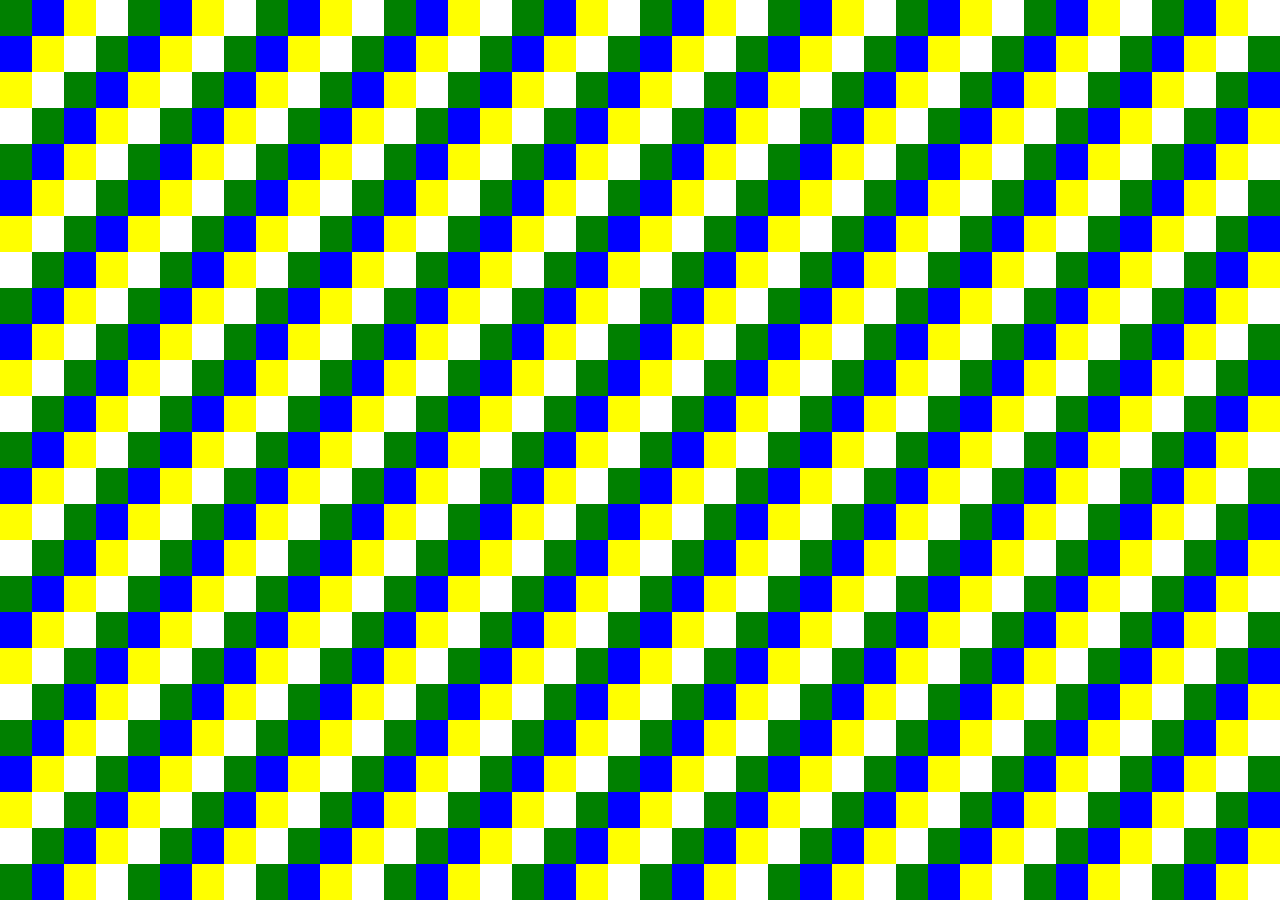
==== desafio.html @ 4baeac85 "Add files via upload" ====
<html>
    <head>
        <title>Aula Desafio</title>
    </head>
    <link rel="stylesheet" href="estilo.css">
    
    <body>
        <div class="linha">
            <div class="verde"></div>
            <div class="azul"></div>
            <div class="amarelo"></div>
            <div class="branco"></div>

            <div class="verde"></div>
            <div class="azul"></div>
            <div class="amarelo"></div>
            <div class="branco"></div>

            <div class="verde"></div>
            <div class="azul"></div>
            <div class="amarelo"></div>
            <div class="branco"></div>

            <div class="verde"></div>
            <div class="azul"></div>
            <div class="amarelo"></div>
            <div class="branco"></div>

            <div class="verde"></div>
            <div class="azul"></div>
            <div class="amarelo"></div>
            <div class="branco"></div>

            <div class="verde"></div>
            <div class="azul"></div>
            <div class="amarelo"></div>
            <div class="branco"></div>

            <div class="verde"></div>
            <div class="azul"></div>
            <div class="amarelo"></div>
            <div class="branco"></div>

            <div class="verde"></div>
            <div class="azul"></div>
            <div class="amarelo"></div>
            <div class="branco"></div>

            <div class="verde"></div>
            <div class="azul"></div>
            <div class="amarelo"></div>
            <div class="branco"></div>

            <div class="verde"></div>
            <div class="azul"></div>
            <div class="amarelo"></div>
            <div class="branco"></div>
        </div>

        <div class="linha">
            <div class="azul"></div>
            <div class="amarelo"></div>
            <div class="branco"></div>

            <div class="verde"></div>
            <div class="azul"></div>
            <div class="amarelo"></div>
            <div class="branco"></div>

            <div class="verde"></div>
            <div class="azul"></div>
            <div class="amarelo"></div>
            <div class="branco"></div>

            <div class="verde"></div>
            <div class="azul"></div>
            <div class="amarelo"></div>
            <div class="branco"></div>

            <div class="verde"></div>
            <div class="azul"></div>
            <div class="amarelo"></div>
            <div class="branco"></div>

            <div class="verde"></div>
            <div class="azul"></div>
            <div class="amarelo"></div>
            <div class="branco"></div>

            <div class="verde"></div>
            <div class="azul"></div>
            <div class="amarelo"></div>
            <div class="branco"></div>

            <div class="verde"></div>
            <div class="azul"></div>
            <div class="amarelo"></div>
            <div class="branco"></div>

            <div class="verde"></div>
            <div class="azul"></div>
            <div class="amarelo"></div>
            <div class="branco"></div>

            <div class="verde"></div>
            <div class="azul"></div>
            <div class="amarelo"></div>
            <div class="branco"></div>

            <div class="verde"></div>
        </div>

        <div class="linha">
            <div class="amarelo"></div>
            <div class="branco"></div>

            <div class="verde"></div>
            <div class="azul"></div>
            <div class="amarelo"></div>
            <div class="branco"></div>

            <div class="verde"></div>
            <div class="azul"></div>
            <div class="amarelo"></div>
            <div class="branco"></div>

            <div class="verde"></div>
            <div class="azul"></div>
            <div class="amarelo"></div>
            <div class="branco"></div>

            <div class="verde"></div>
            <div class="azul"></div>
            <div class="amarelo"></div>
            <div class="branco"></div>

            <div class="verde"></div>
            <div class="azul"></div>
            <div class="amarelo"></div>
            <div class="branco"></div>

            <div class="verde"></div>
            <div class="azul"></div>
            <div class="amarelo"></div>
            <div class="branco"></div>

            <div class="verde"></div>
            <div class="azul"></div>
            <div class="amarelo"></div>
            <div class="branco"></div>

            <div class="verde"></div>
            <div class="azul"></div>
            <div class="amarelo"></div>
            <div class="branco"></div>

            <div class="verde"></div>
            <div class="azul"></div>
            <div class="amarelo"></div>
            <div class="branco"></div>

            <div class="verde"></div>
            <div class="azul"></div>
        </div>

        <div class="linha">
            <div class="branco"></div>

            <div class="verde"></div>
            <div class="azul"></div>
            <div class="amarelo"></div>
            <div class="branco"></div>

            <div class="verde"></div>
            <div class="azul"></div>
            <div class="amarelo"></div>
            <div class="branco"></div>

            <div class="verde"></div>
            <div class="azul"></div>
            <div class="amarelo"></div>
            <div class="branco"></div>

            <div class="verde"></div>
            <div class="azul"></div>
            <div class="amarelo"></div>
            <div class="branco"></div>

            <div class="verde"></div>
            <div class="azul"></div>
            <div class="amarelo"></div>
            <div class="branco"></div>

            <div class="verde"></div>
            <div class="azul"></div>
            <div class="amarelo"></div>
            <div class="branco"></div>

            <div class="verde"></div>
            <div class="azul"></div>
            <div class="amarelo"></div>
            <div class="branco"></div>

            <div class="verde"></div>
            <div class="azul"></div>
            <div class="amarelo"></div>
            <div class="branco"></div>

            <div class="verde"></div>
            <div class="azul"></div>
            <div class="amarelo"></div>
            <div class="branco"></div>

            <div class="verde"></div>
            <div class="azul"></div>
            <div class="amarelo"></div>
        </div>

        <div class="linha">
            <div class="verde"></div>
            <div class="azul"></div>
            <div class="amarelo"></div>
            <div class="branco"></div>

            <div class="verde"></div>
            <div class="azul"></div>
            <div class="amarelo"></div>
            <div class="branco"></div>

            <div class="verde"></div>
            <div class="azul"></div>
            <div class="amarelo"></div>
            <div class="branco"></div>

            <div class="verde"></div>
            <div class="azul"></div>
            <div class="amarelo"></div>
            <div class="branco"></div>

            <div class="verde"></div>
            <div class="azul"></div>
            <div class="amarelo"></div>
            <div class="branco"></div>

            <div class="verde"></div>
            <div class="azul"></div>
            <div class="amarelo"></div>
            <div class="branco"></div>

            <div class="verde"></div>
            <div class="azul"></div>
            <div class="amarelo"></div>
            <div class="branco"></div>

            <div class="verde"></div>
            <div class="azul"></div>
            <div class="amarelo"></div>
            <div class="branco"></div>

            <div class="verde"></div>
            <div class="azul"></div>
            <div class="amarelo"></div>
            <div class="branco"></div>

            <div class="verde"></div>
            <div class="azul"></div>
            <div class="amarelo"></div>
            <div class="branco"></div>
        </div>

        <div class="linha">
            <div class="azul"></div>
            <div class="amarelo"></div>
            <div class="branco"></div>

            <div class="verde"></div>
            <div class="azul"></div>
            <div class="amarelo"></div>
            <div class="branco"></div>

            <div class="verde"></div>
            <div class="azul"></div>
            <div class="amarelo"></div>
            <div class="branco"></div>

            <div class="verde"></div>
            <div class="azul"></div>
            <div class="amarelo"></div>
            <div class="branco"></div>

            <div class="verde"></div>
            <div class="azul"></div>
            <div class="amarelo"></div>
            <div class="branco"></div>

            <div class="verde"></div>
            <div class="azul"></div>
            <div class="amarelo"></div>
            <div class="branco"></div>

            <div class="verde"></div>
            <div class="azul"></div>
            <div class="amarelo"></div>
            <div class="branco"></div>

            <div class="verde"></div>
            <div class="azul"></div>
            <div class="amarelo"></div>
            <div class="branco"></div>

            <div class="verde"></div>
            <div class="azul"></div>
            <div class="amarelo"></div>
            <div class="branco"></div>

            <div class="verde"></div>
            <div class="azul"></div>
            <div class="amarelo"></div>
            <div class="branco"></div>

            <div class="verde"></div>
        </div>

        <div class="linha">
            <div class="amarelo"></div>
            <div class="branco"></div>

            <div class="verde"></div>
            <div class="azul"></div>
            <div class="amarelo"></div>
            <div class="branco"></div>

            <div class="verde"></div>
            <div class="azul"></div>
            <div class="amarelo"></div>
            <div class="branco"></div>

            <div class="verde"></div>
            <div class="azul"></div>
            <div class="amarelo"></div>
            <div class="branco"></div>

            <div class="verde"></div>
            <div class="azul"></div>
            <div class="amarelo"></div>
            <div class="branco"></div>

            <div class="verde"></div>
            <div class="azul"></div>
            <div class="amarelo"></div>
            <div class="branco"></div>

            <div class="verde"></div>
            <div class="azul"></div>
            <div class="amarelo"></div>
            <div class="branco"></div>

            <div class="verde"></div>
            <div class="azul"></div>
            <div class="amarelo"></div>
            <div class="branco"></div>

            <div class="verde"></div>
            <div class="azul"></div>
            <div class="amarelo"></div>
            <div class="branco"></div>

            <div class="verde"></div>
            <div class="azul"></div>
            <div class="amarelo"></div>
            <div class="branco"></div>

            <div class="verde"></div>
            <div class="azul"></div>
        </div>

        <div class="linha">
            <div class="branco"></div>

            <div class="verde"></div>
            <div class="azul"></div>
            <div class="amarelo"></div>
            <div class="branco"></div>

            <div class="verde"></div>
            <div class="azul"></div>
            <div class="amarelo"></div>
            <div class="branco"></div>

            <div class="verde"></div>
            <div class="azul"></div>
            <div class="amarelo"></div>
            <div class="branco"></div>

            <div class="verde"></div>
            <div class="azul"></div>
            <div class="amarelo"></div>
            <div class="branco"></div>

            <div class="verde"></div>
            <div class="azul"></div>
            <div class="amarelo"></div>
            <div class="branco"></div>

            <div class="verde"></div>
            <div class="azul"></div>
            <div class="amarelo"></div>
            <div class="branco"></div>

            <div class="verde"></div>
            <div class="azul"></div>
            <div class="amarelo"></div>
            <div class="branco"></div>

            <div class="verde"></div>
            <div class="azul"></div>
            <div class="amarelo"></div>
            <div class="branco"></div>

            <div class="verde"></div>
            <div class="azul"></div>
            <div class="amarelo"></div>
            <div class="branco"></div>

            <div class="verde"></div>
            <div class="azul"></div>
            <div class="amarelo"></div>
        </div>

        <div class="linha">
            <div class="verde"></div>
            <div class="azul"></div>
            <div class="amarelo"></div>
            <div class="branco"></div>

            <div class="verde"></div>
            <div class="azul"></div>
            <div class="amarelo"></div>
            <div class="branco"></div>

            <div class="verde"></div>
            <div class="azul"></div>
            <div class="amarelo"></div>
            <div class="branco"></div>

            <div class="verde"></div>
            <div class="azul"></div>
            <div class="amarelo"></div>
            <div class="branco"></div>

            <div class="verde"></div>
            <div class="azul"></div>
            <div class="amarelo"></div>
            <div class="branco"></div>

            <div class="verde"></div>
            <div class="azul"></div>
            <div class="amarelo"></div>
            <div class="branco"></div>

            <div class="verde"></div>
            <div class="azul"></div>
            <div class="amarelo"></div>
            <div class="branco"></div>

            <div class="verde"></div>
            <div class="azul"></div>
            <div class="amarelo"></div>
            <div class="branco"></div>

            <div class="verde"></div>
            <div class="azul"></div>
            <div class="amarelo"></div>
            <div class="branco"></div>

            <div class="verde"></div>
            <div class="azul"></div>
            <div class="amarelo"></div>
            <div class="branco"></div>
        </div>

        <div class="linha">
            <div class="azul"></div>
            <div class="amarelo"></div>
            <div class="branco"></div>

            <div class="verde"></div>
            <div class="azul"></div>
            <div class="amarelo"></div>
            <div class="branco"></div>

            <div class="verde"></div>
            <div class="azul"></div>
            <div class="amarelo"></div>
            <div class="branco"></div>

            <div class="verde"></div>
            <div class="azul"></div>
            <div class="amarelo"></div>
            <div class="branco"></div>

            <div class="verde"></div>
            <div class="azul"></div>
            <div class="amarelo"></div>
            <div class="branco"></div>

            <div class="verde"></div>
            <div class="azul"></div>
            <div class="amarelo"></div>
            <div class="branco"></div>

            <div class="verde"></div>
            <div class="azul"></div>
            <div class="amarelo"></div>
            <div class="branco"></div>

            <div class="verde"></div>
            <div class="azul"></div>
            <div class="amarelo"></div>
            <div class="branco"></div>

            <div class="verde"></div>
            <div class="azul"></div>
            <div class="amarelo"></div>
            <div class="branco"></div>

            <div class="verde"></div>
            <div class="azul"></div>
            <div class="amarelo"></div>
            <div class="branco"></div>

            <div class="verde"></div>
        </div>

        <div class="linha">
            <div class="amarelo"></div>
            <div class="branco"></div>

            <div class="verde"></div>
            <div class="azul"></div>
            <div class="amarelo"></div>
            <div class="branco"></div>

            <div class="verde"></div>
            <div class="azul"></div>
            <div class="amarelo"></div>
            <div class="branco"></div>

            <div class="verde"></div>
            <div class="azul"></div>
            <div class="amarelo"></div>
            <div class="branco"></div>

            <div class="verde"></div>
            <div class="azul"></div>
            <div class="amarelo"></div>
            <div class="branco"></div>

            <div class="verde"></div>
            <div class="azul"></div>
            <div class="amarelo"></div>
            <div class="branco"></div>

            <div class="verde"></div>
            <div class="azul"></div>
            <div class="amarelo"></div>
            <div class="branco"></div>

            <div class="verde"></div>
            <div class="azul"></div>
            <div class="amarelo"></div>
            <div class="branco"></div>

            <div class="verde"></div>
            <div class="azul"></div>
            <div class="amarelo"></div>
            <div class="branco"></div>

            <div class="verde"></div>
            <div class="azul"></div>
            <div class="amarelo"></div>
            <div class="branco"></div>

            <div class="verde"></div>
            <div class="azul"></div>
        </div>

        <div class="linha">
            <div class="branco"></div>

            <div class="verde"></div>
            <div class="azul"></div>
            <div class="amarelo"></div>
            <div class="branco"></div>

            <div class="verde"></div>
            <div class="azul"></div>
            <div class="amarelo"></div>
            <div class="branco"></div>

            <div class="verde"></div>
            <div class="azul"></div>
            <div class="amarelo"></div>
            <div class="branco"></div>

            <div class="verde"></div>
            <div class="azul"></div>
            <div class="amarelo"></div>
            <div class="branco"></div>

            <div class="verde"></div>
            <div class="azul"></div>
            <div class="amarelo"></div>
            <div class="branco"></div>

            <div class="verde"></div>
            <div class="azul"></div>
            <div class="amarelo"></div>
            <div class="branco"></div>

            <div class="verde"></div>
            <div class="azul"></div>
            <div class="amarelo"></div>
            <div class="branco"></div>

            <div class="verde"></div>
            <div class="azul"></div>
            <div class="amarelo"></div>
            <div class="branco"></div>

            <div class="verde"></div>
            <div class="azul"></div>
            <div class="amarelo"></div>
            <div class="branco"></div>

            <div class="verde"></div>
            <div class="azul"></div>
            <div class="amarelo"></div>
        </div>

        <div class="linha">
            <div class="verde"></div>
            <div class="azul"></div>
            <div class="amarelo"></div>
            <div class="branco"></div>

            <div class="verde"></div>
            <div class="azul"></div>
            <div class="amarelo"></div>
            <div class="branco"></div>

            <div class="verde"></div>
            <div class="azul"></div>
            <div class="amarelo"></div>
            <div class="branco"></div>

            <div class="verde"></div>
            <div class="azul"></div>
            <div class="amarelo"></div>
            <div class="branco"></div>

            <div class="verde"></div>
            <div class="azul"></div>
            <div class="amarelo"></div>
            <div class="branco"></div>

            <div class="verde"></div>
            <div class="azul"></div>
            <div class="amarelo"></div>
            <div class="branco"></div>

            <div class="verde"></div>
            <div class="azul"></div>
            <div class="amarelo"></div>
            <div class="branco"></div>

            <div class="verde"></div>
            <div class="azul"></div>
            <div class="amarelo"></div>
            <div class="branco"></div>

            <div class="verde"></div>
            <div class="azul"></div>
            <div class="amarelo"></div>
            <div class="branco"></div>

            <div class="verde"></div>
            <div class="azul"></div>
            <div class="amarelo"></div>
            <div class="branco"></div>
        </div>

        <div class="linha">
            <div class="azul"></div>
            <div class="amarelo"></div>
            <div class="branco"></div>

            <div class="verde"></div>
            <div class="azul"></div>
            <div class="amarelo"></div>
            <div class="branco"></div>

            <div class="verde"></div>
            <div class="azul"></div>
            <div class="amarelo"></div>
            <div class="branco"></div>

            <div class="verde"></div>
            <div class="azul"></div>
            <div class="amarelo"></div>
            <div class="branco"></div>

            <div class="verde"></div>
            <div class="azul"></div>
            <div class="amarelo"></div>
            <div class="branco"></div>

            <div class="verde"></div>
            <div class="azul"></div>
            <div class="amarelo"></div>
            <div class="branco"></div>

            <div class="verde"></div>
            <div class="azul"></div>
            <div class="amarelo"></div>
            <div class="branco"></div>

            <div class="verde"></div>
            <div class="azul"></div>
            <div class="amarelo"></div>
            <div class="branco"></div>

            <div class="verde"></div>
            <div class="azul"></div>
            <div class="amarelo"></div>
            <div class="branco"></div>

            <div class="verde"></div>
            <div class="azul"></div>
            <div class="amarelo"></div>
            <div class="branco"></div>

            <div class="verde"></div>
        </div>

        <div class="linha">
            <div class="amarelo"></div>
            <div class="branco"></div>

            <div class="verde"></div>
            <div class="azul"></div>
            <div class="amarelo"></div>
            <div class="branco"></div>

            <div class="verde"></div>
            <div class="azul"></div>
            <div class="amarelo"></div>
            <div class="branco"></div>

            <div class="verde"></div>
            <div class="azul"></div>
            <div class="amarelo"></div>
            <div class="branco"></div>

            <div class="verde"></div>
            <div class="azul"></div>
            <div class="amarelo"></div>
            <div class="branco"></div>

            <div class="verde"></div>
            <div class="azul"></div>
            <div class="amarelo"></div>
            <div class="branco"></div>

            <div class="verde"></div>
            <div class="azul"></div>
            <div class="amarelo"></div>
            <div class="branco"></div>

            <div class="verde"></div>
            <div class="azul"></div>
            <div class="amarelo"></div>
            <div class="branco"></div>

            <div class="verde"></div>
            <div class="azul"></div>
            <div class="amarelo"></div>
            <div class="branco"></div>

            <div class="verde"></div>
            <div class="azul"></div>
            <div class="amarelo"></div>
            <div class="branco"></div>

            <div class="verde"></div>
            <div class="azul"></div>
        </div>

        <div class="linha">
            <div class="branco"></div>

            <div class="verde"></div>
            <div class="azul"></div>
            <div class="amarelo"></div>
            <div class="branco"></div>

            <div class="verde"></div>
            <div class="azul"></div>
            <div class="amarelo"></div>
            <div class="branco"></div>

            <div class="verde"></div>
            <div class="azul"></div>
            <div class="amarelo"></div>
            <div class="branco"></div>

            <div class="verde"></div>
            <div class="azul"></div>
            <div class="amarelo"></div>
            <div class="branco"></div>

            <div class="verde"></div>
            <div class="azul"></div>
            <div class="amarelo"></div>
            <div class="branco"></div>

            <div class="verde"></div>
            <div class="azul"></div>
            <div class="amarelo"></div>
            <div class="branco"></div>

            <div class="verde"></div>
            <div class="azul"></div>
            <div class="amarelo"></div>
            <div class="branco"></div>

            <div class="verde"></div>
            <div class="azul"></div>
            <div class="amarelo"></div>
            <div class="branco"></div>

            <div class="verde"></div>
            <div class="azul"></div>
            <div class="amarelo"></div>
            <div class="branco"></div>

            <div class="verde"></div>
            <div class="azul"></div>
            <div class="amarelo"></div>
        </div>

        <div class="linha">
            <div class="verde"></div>
            <div class="azul"></div>
            <div class="amarelo"></div>
            <div class="branco"></div>

            <div class="verde"></div>
            <div class="azul"></div>
            <div class="amarelo"></div>
            <div class="branco"></div>

            <div class="verde"></div>
            <div class="azul"></div>
            <div class="amarelo"></div>
            <div class="branco"></div>

            <div class="verde"></div>
            <div class="azul"></div>
            <div class="amarelo"></div>
            <div class="branco"></div>

            <div class="verde"></div>
            <div class="azul"></div>
            <div class="amarelo"></div>
            <div class="branco"></div>

            <div class="verde"></div>
            <div class="azul"></div>
            <div class="amarelo"></div>
            <div class="branco"></div>

            <div class="verde"></div>
            <div class="azul"></div>
            <div class="amarelo"></div>
            <div class="branco"></div>

            <div class="verde"></div>
            <div class="azul"></div>
            <div class="amarelo"></div>
            <div class="branco"></div>

            <div class="verde"></div>
            <div class="azul"></div>
            <div class="amarelo"></div>
            <div class="branco"></div>

            <div class="verde"></div>
            <div class="azul"></div>
            <div class="amarelo"></div>
            <div class="branco"></div>
        </div>

        <div class="linha">
            <div class="azul"></div>
            <div class="amarelo"></div>
            <div class="branco"></div>

            <div class="verde"></div>
            <div class="azul"></div>
            <div class="amarelo"></div>
            <div class="branco"></div>

            <div class="verde"></div>
            <div class="azul"></div>
            <div class="amarelo"></div>
            <div class="branco"></div>

            <div class="verde"></div>
            <div class="azul"></div>
            <div class="amarelo"></div>
            <div class="branco"></div>

            <div class="verde"></div>
            <div class="azul"></div>
            <div class="amarelo"></div>
            <div class="branco"></div>

            <div class="verde"></div>
            <div class="azul"></div>
            <div class="amarelo"></div>
            <div class="branco"></div>

            <div class="verde"></div>
            <div class="azul"></div>
            <div class="amarelo"></div>
            <div class="branco"></div>

            <div class="verde"></div>
            <div class="azul"></div>
            <div class="amarelo"></div>
            <div class="branco"></div>

            <div class="verde"></div>
            <div class="azul"></div>
            <div class="amarelo"></div>
            <div class="branco"></div>

            <div class="verde"></div>
            <div class="azul"></div>
            <div class="amarelo"></div>
            <div class="branco"></div>

            <div class="verde"></div>
        </div>

        <div class="linha">
            <div class="amarelo"></div>
            <div class="branco"></div>

            <div class="verde"></div>
            <div class="azul"></div>
            <div class="amarelo"></div>
            <div class="branco"></div>

            <div class="verde"></div>
            <div class="azul"></div>
            <div class="amarelo"></div>
            <div class="branco"></div>

            <div class="verde"></div>
            <div class="azul"></div>
            <div class="amarelo"></div>
            <div class="branco"></div>

            <div class="verde"></div>
            <div class="azul"></div>
            <div class="amarelo"></div>
            <div class="branco"></div>

            <div class="verde"></div>
            <div class="azul"></div>
            <div class="amarelo"></div>
            <div class="branco"></div>

            <div class="verde"></div>
            <div class="azul"></div>
            <div class="amarelo"></div>
            <div class="branco"></div>

            <div class="verde"></div>
            <div class="azul"></div>
            <div class="amarelo"></div>
            <div class="branco"></div>

            <div class="verde"></div>
            <div class="azul"></div>
            <div class="amarelo"></div>
            <div class="branco"></div>

            <div class="verde"></div>
            <div class="azul"></div>
            <div class="amarelo"></div>
            <div class="branco"></div>

            <div class="verde"></div>
            <div class="azul"></div>
        </div>

        <div class="linha">
            <div class="branco"></div>

            <div class="verde"></div>
            <div class="azul"></div>
            <div class="amarelo"></div>
            <div class="branco"></div>

            <div class="verde"></div>
            <div class="azul"></div>
            <div class="amarelo"></div>
            <div class="branco"></div>

            <div class="verde"></div>
            <div class="azul"></div>
            <div class="amarelo"></div>
            <div class="branco"></div>

            <div class="verde"></div>
            <div class="azul"></div>
            <div class="amarelo"></div>
            <div class="branco"></div>

            <div class="verde"></div>
            <div class="azul"></div>
            <div class="amarelo"></div>
            <div class="branco"></div>

            <div class="verde"></div>
            <div class="azul"></div>
            <div class="amarelo"></div>
            <div class="branco"></div>

            <div class="verde"></div>
            <div class="azul"></div>
            <div class="amarelo"></div>
            <div class="branco"></div>

            <div class="verde"></div>
            <div class="azul"></div>
            <div class="amarelo"></div>
            <div class="branco"></div>

            <div class="verde"></div>
            <div class="azul"></div>
            <div class="amarelo"></div>
            <div class="branco"></div>

            <div class="verde"></div>
            <div class="azul"></div>
            <div class="amarelo"></div>
        </div>

        <div class="linha">
            <div class="verde"></div>
            <div class="azul"></div>
            <div class="amarelo"></div>
            <div class="branco"></div>

            <div class="verde"></div>
            <div class="azul"></div>
            <div class="amarelo"></div>
            <div class="branco"></div>

            <div class="verde"></div>
            <div class="azul"></div>
            <div class="amarelo"></div>
            <div class="branco"></div>

            <div class="verde"></div>
            <div class="azul"></div>
            <div class="amarelo"></div>
            <div class="branco"></div>

            <div class="verde"></div>
            <div class="azul"></div>
            <div class="amarelo"></div>
            <div class="branco"></div>

            <div class="verde"></div>
            <div class="azul"></div>
            <div class="amarelo"></div>
            <div class="branco"></div>

            <div class="verde"></div>
            <div class="azul"></div>
            <div class="amarelo"></div>
            <div class="branco"></div>

            <div class="verde"></div>
            <div class="azul"></div>
            <div class="amarelo"></div>
            <div class="branco"></div>

            <div class="verde"></div>
            <div class="azul"></div>
            <div class="amarelo"></div>
            <div class="branco"></div>

            <div class="verde"></div>
            <div class="azul"></div>
            <div class="amarelo"></div>
            <div class="branco"></div>
        </div>

        <div class="linha">
            <div class="azul"></div>
            <div class="amarelo"></div>
            <div class="branco"></div>

            <div class="verde"></div>
            <div class="azul"></div>
            <div class="amarelo"></div>
            <div class="branco"></div>

            <div class="verde"></div>
            <div class="azul"></div>
            <div class="amarelo"></div>
            <div class="branco"></div>

            <div class="verde"></div>
            <div class="azul"></div>
            <div class="amarelo"></div>
            <div class="branco"></div>

            <div class="verde"></div>
            <div class="azul"></div>
            <div class="amarelo"></div>
            <div class="branco"></div>

            <div class="verde"></div>
            <div class="azul"></div>
            <div class="amarelo"></div>
            <div class="branco"></div>

            <div class="verde"></div>
            <div class="azul"></div>
            <div class="amarelo"></div>
            <div class="branco"></div>

            <div class="verde"></div>
            <div class="azul"></div>
            <div class="amarelo"></div>
            <div class="branco"></div>

            <div class="verde"></div>
            <div class="azul"></div>
            <div class="amarelo"></div>
            <div class="branco"></div>

            <div class="verde"></div>
            <div class="azul"></div>
            <div class="amarelo"></div>
            <div class="branco"></div>

            <div class="verde"></div>
        </div>

        <div class="linha">
            <div class="amarelo"></div>
            <div class="branco"></div>

            <div class="verde"></div>
            <div class="azul"></div>
            <div class="amarelo"></div>
            <div class="branco"></div>

            <div class="verde"></div>
            <div class="azul"></div>
            <div class="amarelo"></div>
            <div class="branco"></div>

            <div class="verde"></div>
            <div class="azul"></div>
            <div class="amarelo"></div>
            <div class="branco"></div>

            <div class="verde"></div>
            <div class="azul"></div>
            <div class="amarelo"></div>
            <div class="branco"></div>

            <div class="verde"></div>
            <div class="azul"></div>
            <div class="amarelo"></div>
            <div class="branco"></div>

            <div class="verde"></div>
            <div class="azul"></div>
            <div class="amarelo"></div>
            <div class="branco"></div>

            <div class="verde"></div>
            <div class="azul"></div>
            <div class="amarelo"></div>
            <div class="branco"></div>

            <div class="verde"></div>
            <div class="azul"></div>
            <div class="amarelo"></div>
            <div class="branco"></div>

            <div class="verde"></div>
            <div class="azul"></div>
            <div class="amarelo"></div>
            <div class="branco"></div>

            <div class="verde"></div>
            <div class="azul"></div>
        </div>

        <div class="linha">
            <div class="branco"></div>

            <div class="verde"></div>
            <div class="azul"></div>
            <div class="amarelo"></div>
            <div class="branco"></div>

            <div class="verde"></div>
            <div class="azul"></div>
            <div class="amarelo"></div>
            <div class="branco"></div>

            <div class="verde"></div>
            <div class="azul"></div>
            <div class="amarelo"></div>
            <div class="branco"></div>

            <div class="verde"></div>
            <div class="azul"></div>
            <div class="amarelo"></div>
            <div class="branco"></div>

            <div class="verde"></div>
            <div class="azul"></div>
            <div class="amarelo"></div>
            <div class="branco"></div>

            <div class="verde"></div>
            <div class="azul"></div>
            <div class="amarelo"></div>
            <div class="branco"></div>

            <div class="verde"></div>
            <div class="azul"></div>
            <div class="amarelo"></div>
            <div class="branco"></div>

            <div class="verde"></div>
            <div class="azul"></div>
            <div class="amarelo"></div>
            <div class="branco"></div>

            <div class="verde"></div>
            <div class="azul"></div>
            <div class="amarelo"></div>
            <div class="branco"></div>

            <div class="verde"></div>
            <div class="azul"></div>
            <div class="amarelo"></div>
        </div>

        <div class="linha">
            <div class="verde"></div>
            <div class="azul"></div>
            <div class="amarelo"></div>
            <div class="branco"></div>

            <div class="verde"></div>
            <div class="azul"></div>
            <div class="amarelo"></div>
            <div class="branco"></div>

            <div class="verde"></div>
            <div class="azul"></div>
            <div class="amarelo"></div>
            <div class="branco"></div>

            <div class="verde"></div>
            <div class="azul"></div>
            <div class="amarelo"></div>
            <div class="branco"></div>

            <div class="verde"></div>
            <div class="azul"></div>
            <div class="amarelo"></div>
            <div class="branco"></div>

            <div class="verde"></div>
            <div class="azul"></div>
            <div class="amarelo"></div>
            <div class="branco"></div>

            <div class="verde"></div>
            <div class="azul"></div>
            <div class="amarelo"></div>
            <div class="branco"></div>

            <div class="verde"></div>
            <div class="azul"></div>
            <div class="amarelo"></div>
            <div class="branco"></div>

            <div class="verde"></div>
            <div class="azul"></div>
            <div class="amarelo"></div>
            <div class="branco"></div>

            <div class="verde"></div>
            <div class="azul"></div>
            <div class="amarelo"></div>
            <div class="branco"></div>
        </div>

    </body>
</html>
---- estilo.css ----
*{
    margin: 0;
    padding: 0;
}

.verde{
    width: 2.5%;
    height: 100%;
    background-color: green;
}
.azul{
    width: 2.5%;
    height: 100%;
    background-color: blue;
}
.amarelo{
    width: 2.5%;
    height: 100%;
    background-color: yellow;
}
.branco{
    width: 2.5%;
    height: 100%;
    background-color: white;
}
.linha{
    width: 100%;
    height: 4%;
    display: flex;
    flex-direction: row;
}
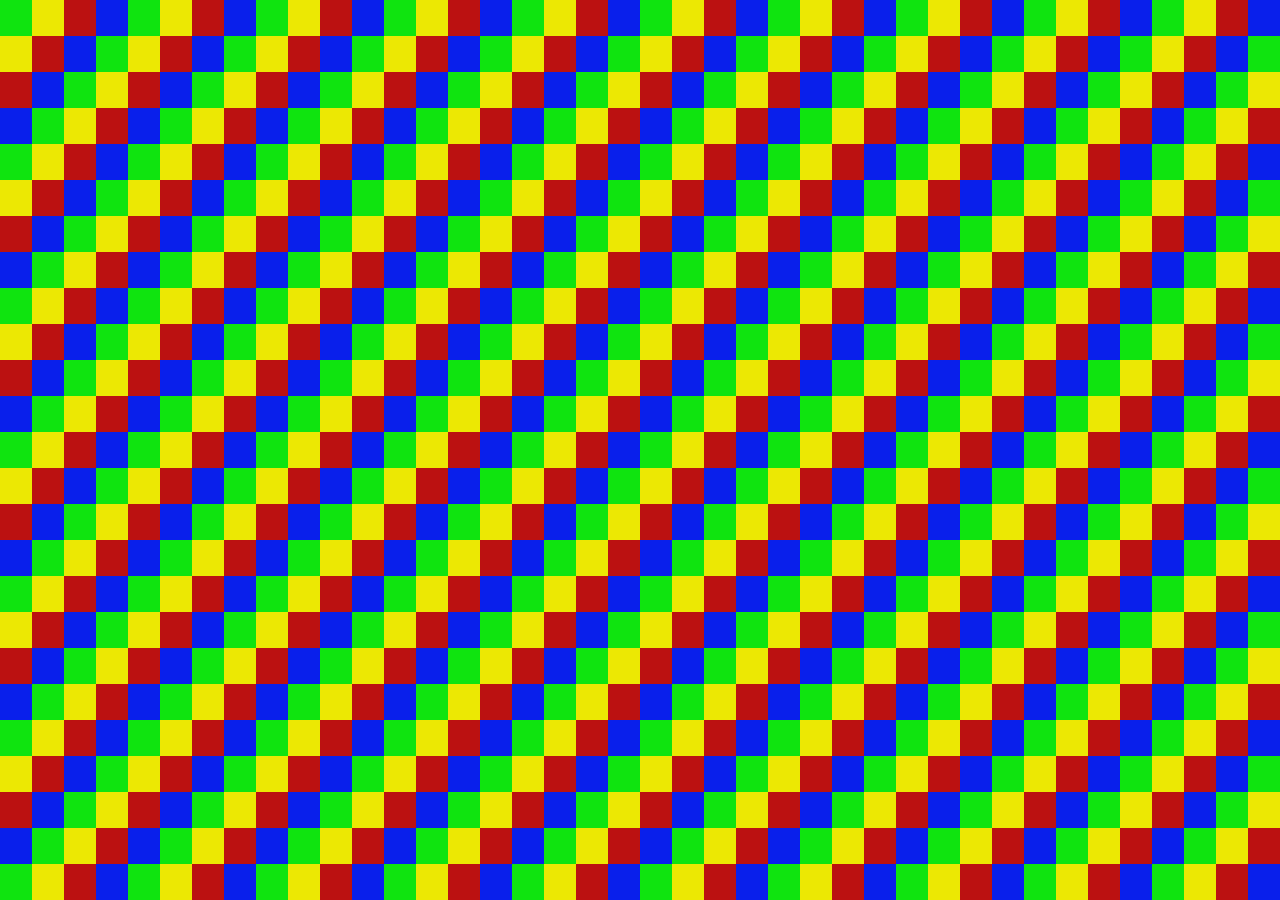
==== commit dc530292: "Add files via upload" ====
--- a/desafio.html
+++ b/desafio.html
@@ -1,1327 +1,1076 @@
-<html>
-    <head>
-        <title>Aula Desafio</title>
-    </head>
-    <link rel="stylesheet" href="estilo.css">
-    
-    <body>
-        <div class="linha">
-            <div class="verde"></div>
-            <div class="azul"></div>
-            <div class="amarelo"></div>
-            <div class="branco"></div>
-
-            <div class="verde"></div>
-            <div class="azul"></div>
-            <div class="amarelo"></div>
-            <div class="branco"></div>
-
-            <div class="verde"></div>
-            <div class="azul"></div>
-            <div class="amarelo"></div>
-            <div class="branco"></div>
-
-            <div class="verde"></div>
-            <div class="azul"></div>
-            <div class="amarelo"></div>
-            <div class="branco"></div>
-
-            <div class="verde"></div>
-            <div class="azul"></div>
-            <div class="amarelo"></div>
-            <div class="branco"></div>
-
-            <div class="verde"></div>
-            <div class="azul"></div>
-            <div class="amarelo"></div>
-            <div class="branco"></div>
-
-            <div class="verde"></div>
-            <div class="azul"></div>
-            <div class="amarelo"></div>
-            <div class="branco"></div>
-
-            <div class="verde"></div>
-            <div class="azul"></div>
-            <div class="amarelo"></div>
-            <div class="branco"></div>
-
-            <div class="verde"></div>
-            <div class="azul"></div>
-            <div class="amarelo"></div>
-            <div class="branco"></div>
-
-            <div class="verde"></div>
-            <div class="azul"></div>
-            <div class="amarelo"></div>
-            <div class="branco"></div>
-        </div>
-
-        <div class="linha">
-            <div class="azul"></div>
-            <div class="amarelo"></div>
-            <div class="branco"></div>
-
-            <div class="verde"></div>
-            <div class="azul"></div>
-            <div class="amarelo"></div>
-            <div class="branco"></div>
-
-            <div class="verde"></div>
-            <div class="azul"></div>
-            <div class="amarelo"></div>
-            <div class="branco"></div>
-
-            <div class="verde"></div>
-            <div class="azul"></div>
-            <div class="amarelo"></div>
-            <div class="branco"></div>
-
-            <div class="verde"></div>
-            <div class="azul"></div>
-            <div class="amarelo"></div>
-            <div class="branco"></div>
-
-            <div class="verde"></div>
-            <div class="azul"></div>
-            <div class="amarelo"></div>
-            <div class="branco"></div>
-
-            <div class="verde"></div>
-            <div class="azul"></div>
-            <div class="amarelo"></div>
-            <div class="branco"></div>
-
-            <div class="verde"></div>
-            <div class="azul"></div>
-            <div class="amarelo"></div>
-            <div class="branco"></div>
-
-            <div class="verde"></div>
-            <div class="azul"></div>
-            <div class="amarelo"></div>
-            <div class="branco"></div>
-
-            <div class="verde"></div>
-            <div class="azul"></div>
-            <div class="amarelo"></div>
-            <div class="branco"></div>
-
-            <div class="verde"></div>
-        </div>
-
-        <div class="linha">
-            <div class="amarelo"></div>
-            <div class="branco"></div>
-
-            <div class="verde"></div>
-            <div class="azul"></div>
-            <div class="amarelo"></div>
-            <div class="branco"></div>
-
-            <div class="verde"></div>
-            <div class="azul"></div>
-            <div class="amarelo"></div>
-            <div class="branco"></div>
-
-            <div class="verde"></div>
-            <div class="azul"></div>
-            <div class="amarelo"></div>
-            <div class="branco"></div>
-
-            <div class="verde"></div>
-            <div class="azul"></div>
-            <div class="amarelo"></div>
-            <div class="branco"></div>
-
-            <div class="verde"></div>
-            <div class="azul"></div>
-            <div class="amarelo"></div>
-            <div class="branco"></div>
-
-            <div class="verde"></div>
-            <div class="azul"></div>
-            <div class="amarelo"></div>
-            <div class="branco"></div>
-
-            <div class="verde"></div>
-            <div class="azul"></div>
-            <div class="amarelo"></div>
-            <div class="branco"></div>
-
-            <div class="verde"></div>
-            <div class="azul"></div>
-            <div class="amarelo"></div>
-            <div class="branco"></div>
-
-            <div class="verde"></div>
-            <div class="azul"></div>
-            <div class="amarelo"></div>
-            <div class="branco"></div>
-
-            <div class="verde"></div>
-            <div class="azul"></div>
-        </div>
-
-        <div class="linha">
-            <div class="branco"></div>
-
-            <div class="verde"></div>
-            <div class="azul"></div>
-            <div class="amarelo"></div>
-            <div class="branco"></div>
-
-            <div class="verde"></div>
-            <div class="azul"></div>
-            <div class="amarelo"></div>
-            <div class="branco"></div>
-
-            <div class="verde"></div>
-            <div class="azul"></div>
-            <div class="amarelo"></div>
-            <div class="branco"></div>
-
-            <div class="verde"></div>
-            <div class="azul"></div>
-            <div class="amarelo"></div>
-            <div class="branco"></div>
-
-            <div class="verde"></div>
-            <div class="azul"></div>
-            <div class="amarelo"></div>
-            <div class="branco"></div>
-
-            <div class="verde"></div>
-            <div class="azul"></div>
-            <div class="amarelo"></div>
-            <div class="branco"></div>
-
-            <div class="verde"></div>
-            <div class="azul"></div>
-            <div class="amarelo"></div>
-            <div class="branco"></div>
-
-            <div class="verde"></div>
-            <div class="azul"></div>
-            <div class="amarelo"></div>
-            <div class="branco"></div>
-
-            <div class="verde"></div>
-            <div class="azul"></div>
-            <div class="amarelo"></div>
-            <div class="branco"></div>
-
-            <div class="verde"></div>
-            <div class="azul"></div>
-            <div class="amarelo"></div>
-        </div>
-
-        <div class="linha">
-            <div class="verde"></div>
-            <div class="azul"></div>
-            <div class="amarelo"></div>
-            <div class="branco"></div>
-
-            <div class="verde"></div>
-            <div class="azul"></div>
-            <div class="amarelo"></div>
-            <div class="branco"></div>
-
-            <div class="verde"></div>
-            <div class="azul"></div>
-            <div class="amarelo"></div>
-            <div class="branco"></div>
-
-            <div class="verde"></div>
-            <div class="azul"></div>
-            <div class="amarelo"></div>
-            <div class="branco"></div>
-
-            <div class="verde"></div>
-            <div class="azul"></div>
-            <div class="amarelo"></div>
-            <div class="branco"></div>
-
-            <div class="verde"></div>
-            <div class="azul"></div>
-            <div class="amarelo"></div>
-            <div class="branco"></div>
-
-            <div class="verde"></div>
-            <div class="azul"></div>
-            <div class="amarelo"></div>
-            <div class="branco"></div>
-
-            <div class="verde"></div>
-            <div class="azul"></div>
-            <div class="amarelo"></div>
-            <div class="branco"></div>
-
-            <div class="verde"></div>
-            <div class="azul"></div>
-            <div class="amarelo"></div>
-            <div class="branco"></div>
-
-            <div class="verde"></div>
-            <div class="azul"></div>
-            <div class="amarelo"></div>
-            <div class="branco"></div>
-        </div>
-
-        <div class="linha">
-            <div class="azul"></div>
-            <div class="amarelo"></div>
-            <div class="branco"></div>
-
-            <div class="verde"></div>
-            <div class="azul"></div>
-            <div class="amarelo"></div>
-            <div class="branco"></div>
-
-            <div class="verde"></div>
-            <div class="azul"></div>
-            <div class="amarelo"></div>
-            <div class="branco"></div>
-
-            <div class="verde"></div>
-            <div class="azul"></div>
-            <div class="amarelo"></div>
-            <div class="branco"></div>
-
-            <div class="verde"></div>
-            <div class="azul"></div>
-            <div class="amarelo"></div>
-            <div class="branco"></div>
-
-            <div class="verde"></div>
-            <div class="azul"></div>
-            <div class="amarelo"></div>
-            <div class="branco"></div>
-
-            <div class="verde"></div>
-            <div class="azul"></div>
-            <div class="amarelo"></div>
-            <div class="branco"></div>
-
-            <div class="verde"></div>
-            <div class="azul"></div>
-            <div class="amarelo"></div>
-            <div class="branco"></div>
-
-            <div class="verde"></div>
-            <div class="azul"></div>
-            <div class="amarelo"></div>
-            <div class="branco"></div>
-
-            <div class="verde"></div>
-            <div class="azul"></div>
-            <div class="amarelo"></div>
-            <div class="branco"></div>
-
-            <div class="verde"></div>
-        </div>
-
-        <div class="linha">
-            <div class="amarelo"></div>
-            <div class="branco"></div>
-
-            <div class="verde"></div>
-            <div class="azul"></div>
-            <div class="amarelo"></div>
-            <div class="branco"></div>
-
-            <div class="verde"></div>
-            <div class="azul"></div>
-            <div class="amarelo"></div>
-            <div class="branco"></div>
-
-            <div class="verde"></div>
-            <div class="azul"></div>
-            <div class="amarelo"></div>
-            <div class="branco"></div>
-
-            <div class="verde"></div>
-            <div class="azul"></div>
-            <div class="amarelo"></div>
-            <div class="branco"></div>
-
-            <div class="verde"></div>
-            <div class="azul"></div>
-            <div class="amarelo"></div>
-            <div class="branco"></div>
-
-            <div class="verde"></div>
-            <div class="azul"></div>
-            <div class="amarelo"></div>
-            <div class="branco"></div>
-
-            <div class="verde"></div>
-            <div class="azul"></div>
-            <div class="amarelo"></div>
-            <div class="branco"></div>
-
-            <div class="verde"></div>
-            <div class="azul"></div>
-            <div class="amarelo"></div>
-            <div class="branco"></div>
-
-            <div class="verde"></div>
-            <div class="azul"></div>
-            <div class="amarelo"></div>
-            <div class="branco"></div>
-
-            <div class="verde"></div>
-            <div class="azul"></div>
-        </div>
-
-        <div class="linha">
-            <div class="branco"></div>
-
-            <div class="verde"></div>
-            <div class="azul"></div>
-            <div class="amarelo"></div>
-            <div class="branco"></div>
-
-            <div class="verde"></div>
-            <div class="azul"></div>
-            <div class="amarelo"></div>
-            <div class="branco"></div>
-
-            <div class="verde"></div>
-            <div class="azul"></div>
-            <div class="amarelo"></div>
-            <div class="branco"></div>
-
-            <div class="verde"></div>
-            <div class="azul"></div>
-            <div class="amarelo"></div>
-            <div class="branco"></div>
-
-            <div class="verde"></div>
-            <div class="azul"></div>
-            <div class="amarelo"></div>
-            <div class="branco"></div>
-
-            <div class="verde"></div>
-            <div class="azul"></div>
-            <div class="amarelo"></div>
-            <div class="branco"></div>
-
-            <div class="verde"></div>
-            <div class="azul"></div>
-            <div class="amarelo"></div>
-            <div class="branco"></div>
-
-            <div class="verde"></div>
-            <div class="azul"></div>
-            <div class="amarelo"></div>
-            <div class="branco"></div>
-
-            <div class="verde"></div>
-            <div class="azul"></div>
-            <div class="amarelo"></div>
-            <div class="branco"></div>
-
-            <div class="verde"></div>
-            <div class="azul"></div>
-            <div class="amarelo"></div>
-        </div>
-
-        <div class="linha">
-            <div class="verde"></div>
-            <div class="azul"></div>
-            <div class="amarelo"></div>
-            <div class="branco"></div>
-
-            <div class="verde"></div>
-            <div class="azul"></div>
-            <div class="amarelo"></div>
-            <div class="branco"></div>
-
-            <div class="verde"></div>
-            <div class="azul"></div>
-            <div class="amarelo"></div>
-            <div class="branco"></div>
-
-            <div class="verde"></div>
-            <div class="azul"></div>
-            <div class="amarelo"></div>
-            <div class="branco"></div>
-
-            <div class="verde"></div>
-            <div class="azul"></div>
-            <div class="amarelo"></div>
-            <div class="branco"></div>
-
-            <div class="verde"></div>
-            <div class="azul"></div>
-            <div class="amarelo"></div>
-            <div class="branco"></div>
-
-            <div class="verde"></div>
-            <div class="azul"></div>
-            <div class="amarelo"></div>
-            <div class="branco"></div>
-
-            <div class="verde"></div>
-            <div class="azul"></div>
-            <div class="amarelo"></div>
-            <div class="branco"></div>
-
-            <div class="verde"></div>
-            <div class="azul"></div>
-            <div class="amarelo"></div>
-            <div class="branco"></div>
-
-            <div class="verde"></div>
-            <div class="azul"></div>
-            <div class="amarelo"></div>
-            <div class="branco"></div>
-        </div>
-
-        <div class="linha">
-            <div class="azul"></div>
-            <div class="amarelo"></div>
-            <div class="branco"></div>
-
-            <div class="verde"></div>
-            <div class="azul"></div>
-            <div class="amarelo"></div>
-            <div class="branco"></div>
-
-            <div class="verde"></div>
-            <div class="azul"></div>
-            <div class="amarelo"></div>
-            <div class="branco"></div>
-
-            <div class="verde"></div>
-            <div class="azul"></div>
-            <div class="amarelo"></div>
-            <div class="branco"></div>
-
-            <div class="verde"></div>
-            <div class="azul"></div>
-            <div class="amarelo"></div>
-            <div class="branco"></div>
-
-            <div class="verde"></div>
-            <div class="azul"></div>
-            <div class="amarelo"></div>
-            <div class="branco"></div>
-
-            <div class="verde"></div>
-            <div class="azul"></div>
-            <div class="amarelo"></div>
-            <div class="branco"></div>
-
-            <div class="verde"></div>
-            <div class="azul"></div>
-            <div class="amarelo"></div>
-            <div class="branco"></div>
-
-            <div class="verde"></div>
-            <div class="azul"></div>
-            <div class="amarelo"></div>
-            <div class="branco"></div>
-
-            <div class="verde"></div>
-            <div class="azul"></div>
-            <div class="amarelo"></div>
-            <div class="branco"></div>
-
-            <div class="verde"></div>
-        </div>
-
-        <div class="linha">
-            <div class="amarelo"></div>
-            <div class="branco"></div>
-
-            <div class="verde"></div>
-            <div class="azul"></div>
-            <div class="amarelo"></div>
-            <div class="branco"></div>
-
-            <div class="verde"></div>
-            <div class="azul"></div>
-            <div class="amarelo"></div>
-            <div class="branco"></div>
-
-            <div class="verde"></div>
-            <div class="azul"></div>
-            <div class="amarelo"></div>
-            <div class="branco"></div>
-
-            <div class="verde"></div>
-            <div class="azul"></div>
-            <div class="amarelo"></div>
-            <div class="branco"></div>
-
-            <div class="verde"></div>
-            <div class="azul"></div>
-            <div class="amarelo"></div>
-            <div class="branco"></div>
-
-            <div class="verde"></div>
-            <div class="azul"></div>
-            <div class="amarelo"></div>
-            <div class="branco"></div>
-
-            <div class="verde"></div>
-            <div class="azul"></div>
-            <div class="amarelo"></div>
-            <div class="branco"></div>
-
-            <div class="verde"></div>
-            <div class="azul"></div>
-            <div class="amarelo"></div>
-            <div class="branco"></div>
-
-            <div class="verde"></div>
-            <div class="azul"></div>
-            <div class="amarelo"></div>
-            <div class="branco"></div>
-
-            <div class="verde"></div>
-            <div class="azul"></div>
-        </div>
-
-        <div class="linha">
-            <div class="branco"></div>
-
-            <div class="verde"></div>
-            <div class="azul"></div>
-            <div class="amarelo"></div>
-            <div class="branco"></div>
-
-            <div class="verde"></div>
-            <div class="azul"></div>
-            <div class="amarelo"></div>
-            <div class="branco"></div>
-
-            <div class="verde"></div>
-            <div class="azul"></div>
-            <div class="amarelo"></div>
-            <div class="branco"></div>
-
-            <div class="verde"></div>
-            <div class="azul"></div>
-            <div class="amarelo"></div>
-            <div class="branco"></div>
-
-            <div class="verde"></div>
-            <div class="azul"></div>
-            <div class="amarelo"></div>
-            <div class="branco"></div>
-
-            <div class="verde"></div>
-            <div class="azul"></div>
-            <div class="amarelo"></div>
-            <div class="branco"></div>
-
-            <div class="verde"></div>
-            <div class="azul"></div>
-            <div class="amarelo"></div>
-            <div class="branco"></div>
-
-            <div class="verde"></div>
-            <div class="azul"></div>
-            <div class="amarelo"></div>
-            <div class="branco"></div>
-
-            <div class="verde"></div>
-            <div class="azul"></div>
-            <div class="amarelo"></div>
-            <div class="branco"></div>
-
-            <div class="verde"></div>
-            <div class="azul"></div>
-            <div class="amarelo"></div>
-        </div>
-
-        <div class="linha">
-            <div class="verde"></div>
-            <div class="azul"></div>
-            <div class="amarelo"></div>
-            <div class="branco"></div>
-
-            <div class="verde"></div>
-            <div class="azul"></div>
-            <div class="amarelo"></div>
-            <div class="branco"></div>
-
-            <div class="verde"></div>
-            <div class="azul"></div>
-            <div class="amarelo"></div>
-            <div class="branco"></div>
-
-            <div class="verde"></div>
-            <div class="azul"></div>
-            <div class="amarelo"></div>
-            <div class="branco"></div>
-
-            <div class="verde"></div>
-            <div class="azul"></div>
-            <div class="amarelo"></div>
-            <div class="branco"></div>
-
-            <div class="verde"></div>
-            <div class="azul"></div>
-            <div class="amarelo"></div>
-            <div class="branco"></div>
-
-            <div class="verde"></div>
-            <div class="azul"></div>
-            <div class="amarelo"></div>
-            <div class="branco"></div>
-
-            <div class="verde"></div>
-            <div class="azul"></div>
-            <div class="amarelo"></div>
-            <div class="branco"></div>
-
-            <div class="verde"></div>
-            <div class="azul"></div>
-            <div class="amarelo"></div>
-            <div class="branco"></div>
-
-            <div class="verde"></div>
-            <div class="azul"></div>
-            <div class="amarelo"></div>
-            <div class="branco"></div>
-        </div>
-
-        <div class="linha">
-            <div class="azul"></div>
-            <div class="amarelo"></div>
-            <div class="branco"></div>
-
-            <div class="verde"></div>
-            <div class="azul"></div>
-            <div class="amarelo"></div>
-            <div class="branco"></div>
-
-            <div class="verde"></div>
-            <div class="azul"></div>
-            <div class="amarelo"></div>
-            <div class="branco"></div>
-
-            <div class="verde"></div>
-            <div class="azul"></div>
-            <div class="amarelo"></div>
-            <div class="branco"></div>
-
-            <div class="verde"></div>
-            <div class="azul"></div>
-            <div class="amarelo"></div>
-            <div class="branco"></div>
-
-            <div class="verde"></div>
-            <div class="azul"></div>
-            <div class="amarelo"></div>
-            <div class="branco"></div>
-
-            <div class="verde"></div>
-            <div class="azul"></div>
-            <div class="amarelo"></div>
-            <div class="branco"></div>
-
-            <div class="verde"></div>
-            <div class="azul"></div>
-            <div class="amarelo"></div>
-            <div class="branco"></div>
-
-            <div class="verde"></div>
-            <div class="azul"></div>
-            <div class="amarelo"></div>
-            <div class="branco"></div>
-
-            <div class="verde"></div>
-            <div class="azul"></div>
-            <div class="amarelo"></div>
-            <div class="branco"></div>
-
-            <div class="verde"></div>
-        </div>
-
-        <div class="linha">
-            <div class="amarelo"></div>
-            <div class="branco"></div>
-
-            <div class="verde"></div>
-            <div class="azul"></div>
-            <div class="amarelo"></div>
-            <div class="branco"></div>
-
-            <div class="verde"></div>
-            <div class="azul"></div>
-            <div class="amarelo"></div>
-            <div class="branco"></div>
-
-            <div class="verde"></div>
-            <div class="azul"></div>
-            <div class="amarelo"></div>
-            <div class="branco"></div>
-
-            <div class="verde"></div>
-            <div class="azul"></div>
-            <div class="amarelo"></div>
-            <div class="branco"></div>
-
-            <div class="verde"></div>
-            <div class="azul"></div>
-            <div class="amarelo"></div>
-            <div class="branco"></div>
-
-            <div class="verde"></div>
-            <div class="azul"></div>
-            <div class="amarelo"></div>
-            <div class="branco"></div>
-
-            <div class="verde"></div>
-            <div class="azul"></div>
-            <div class="amarelo"></div>
-            <div class="branco"></div>
-
-            <div class="verde"></div>
-            <div class="azul"></div>
-            <div class="amarelo"></div>
-            <div class="branco"></div>
-
-            <div class="verde"></div>
-            <div class="azul"></div>
-            <div class="amarelo"></div>
-            <div class="branco"></div>
-
-            <div class="verde"></div>
-            <div class="azul"></div>
-        </div>
-
-        <div class="linha">
-            <div class="branco"></div>
-
-            <div class="verde"></div>
-            <div class="azul"></div>
-            <div class="amarelo"></div>
-            <div class="branco"></div>
-
-            <div class="verde"></div>
-            <div class="azul"></div>
-            <div class="amarelo"></div>
-            <div class="branco"></div>
-
-            <div class="verde"></div>
-            <div class="azul"></div>
-            <div class="amarelo"></div>
-            <div class="branco"></div>
-
-            <div class="verde"></div>
-            <div class="azul"></div>
-            <div class="amarelo"></div>
-            <div class="branco"></div>
-
-            <div class="verde"></div>
-            <div class="azul"></div>
-            <div class="amarelo"></div>
-            <div class="branco"></div>
-
-            <div class="verde"></div>
-            <div class="azul"></div>
-            <div class="amarelo"></div>
-            <div class="branco"></div>
-
-            <div class="verde"></div>
-            <div class="azul"></div>
-            <div class="amarelo"></div>
-            <div class="branco"></div>
-
-            <div class="verde"></div>
-            <div class="azul"></div>
-            <div class="amarelo"></div>
-            <div class="branco"></div>
-
-            <div class="verde"></div>
-            <div class="azul"></div>
-            <div class="amarelo"></div>
-            <div class="branco"></div>
-
-            <div class="verde"></div>
-            <div class="azul"></div>
-            <div class="amarelo"></div>
-        </div>
-
-        <div class="linha">
-            <div class="verde"></div>
-            <div class="azul"></div>
-            <div class="amarelo"></div>
-            <div class="branco"></div>
-
-            <div class="verde"></div>
-            <div class="azul"></div>
-            <div class="amarelo"></div>
-            <div class="branco"></div>
-
-            <div class="verde"></div>
-            <div class="azul"></div>
-            <div class="amarelo"></div>
-            <div class="branco"></div>
-
-            <div class="verde"></div>
-            <div class="azul"></div>
-            <div class="amarelo"></div>
-            <div class="branco"></div>
-
-            <div class="verde"></div>
-            <div class="azul"></div>
-            <div class="amarelo"></div>
-            <div class="branco"></div>
-
-            <div class="verde"></div>
-            <div class="azul"></div>
-            <div class="amarelo"></div>
-            <div class="branco"></div>
-
-            <div class="verde"></div>
-            <div class="azul"></div>
-            <div class="amarelo"></div>
-            <div class="branco"></div>
-
-            <div class="verde"></div>
-            <div class="azul"></div>
-            <div class="amarelo"></div>
-            <div class="branco"></div>
-
-            <div class="verde"></div>
-            <div class="azul"></div>
-            <div class="amarelo"></div>
-            <div class="branco"></div>
-
-            <div class="verde"></div>
-            <div class="azul"></div>
-            <div class="amarelo"></div>
-            <div class="branco"></div>
-        </div>
-
-        <div class="linha">
-            <div class="azul"></div>
-            <div class="amarelo"></div>
-            <div class="branco"></div>
-
-            <div class="verde"></div>
-            <div class="azul"></div>
-            <div class="amarelo"></div>
-            <div class="branco"></div>
-
-            <div class="verde"></div>
-            <div class="azul"></div>
-            <div class="amarelo"></div>
-            <div class="branco"></div>
-
-            <div class="verde"></div>
-            <div class="azul"></div>
-            <div class="amarelo"></div>
-            <div class="branco"></div>
-
-            <div class="verde"></div>
-            <div class="azul"></div>
-            <div class="amarelo"></div>
-            <div class="branco"></div>
-
-            <div class="verde"></div>
-            <div class="azul"></div>
-            <div class="amarelo"></div>
-            <div class="branco"></div>
-
-            <div class="verde"></div>
-            <div class="azul"></div>
-            <div class="amarelo"></div>
-            <div class="branco"></div>
-
-            <div class="verde"></div>
-            <div class="azul"></div>
-            <div class="amarelo"></div>
-            <div class="branco"></div>
-
-            <div class="verde"></div>
-            <div class="azul"></div>
-            <div class="amarelo"></div>
-            <div class="branco"></div>
-
-            <div class="verde"></div>
-            <div class="azul"></div>
-            <div class="amarelo"></div>
-            <div class="branco"></div>
-
-            <div class="verde"></div>
-        </div>
-
-        <div class="linha">
-            <div class="amarelo"></div>
-            <div class="branco"></div>
-
-            <div class="verde"></div>
-            <div class="azul"></div>
-            <div class="amarelo"></div>
-            <div class="branco"></div>
-
-            <div class="verde"></div>
-            <div class="azul"></div>
-            <div class="amarelo"></div>
-            <div class="branco"></div>
-
-            <div class="verde"></div>
-            <div class="azul"></div>
-            <div class="amarelo"></div>
-            <div class="branco"></div>
-
-            <div class="verde"></div>
-            <div class="azul"></div>
-            <div class="amarelo"></div>
-            <div class="branco"></div>
-
-            <div class="verde"></div>
-            <div class="azul"></div>
-            <div class="amarelo"></div>
-            <div class="branco"></div>
-
-            <div class="verde"></div>
-            <div class="azul"></div>
-            <div class="amarelo"></div>
-            <div class="branco"></div>
-
-            <div class="verde"></div>
-            <div class="azul"></div>
-            <div class="amarelo"></div>
-            <div class="branco"></div>
-
-            <div class="verde"></div>
-            <div class="azul"></div>
-            <div class="amarelo"></div>
-            <div class="branco"></div>
-
-            <div class="verde"></div>
-            <div class="azul"></div>
-            <div class="amarelo"></div>
-            <div class="branco"></div>
-
-            <div class="verde"></div>
-            <div class="azul"></div>
-        </div>
-
-        <div class="linha">
-            <div class="branco"></div>
-
-            <div class="verde"></div>
-            <div class="azul"></div>
-            <div class="amarelo"></div>
-            <div class="branco"></div>
-
-            <div class="verde"></div>
-            <div class="azul"></div>
-            <div class="amarelo"></div>
-            <div class="branco"></div>
-
-            <div class="verde"></div>
-            <div class="azul"></div>
-            <div class="amarelo"></div>
-            <div class="branco"></div>
-
-            <div class="verde"></div>
-            <div class="azul"></div>
-            <div class="amarelo"></div>
-            <div class="branco"></div>
-
-            <div class="verde"></div>
-            <div class="azul"></div>
-            <div class="amarelo"></div>
-            <div class="branco"></div>
-
-            <div class="verde"></div>
-            <div class="azul"></div>
-            <div class="amarelo"></div>
-            <div class="branco"></div>
-
-            <div class="verde"></div>
-            <div class="azul"></div>
-            <div class="amarelo"></div>
-            <div class="branco"></div>
-
-            <div class="verde"></div>
-            <div class="azul"></div>
-            <div class="amarelo"></div>
-            <div class="branco"></div>
-
-            <div class="verde"></div>
-            <div class="azul"></div>
-            <div class="amarelo"></div>
-            <div class="branco"></div>
-
-            <div class="verde"></div>
-            <div class="azul"></div>
-            <div class="amarelo"></div>
-        </div>
-
-        <div class="linha">
-            <div class="verde"></div>
-            <div class="azul"></div>
-            <div class="amarelo"></div>
-            <div class="branco"></div>
-
-            <div class="verde"></div>
-            <div class="azul"></div>
-            <div class="amarelo"></div>
-            <div class="branco"></div>
-
-            <div class="verde"></div>
-            <div class="azul"></div>
-            <div class="amarelo"></div>
-            <div class="branco"></div>
-
-            <div class="verde"></div>
-            <div class="azul"></div>
-            <div class="amarelo"></div>
-            <div class="branco"></div>
-
-            <div class="verde"></div>
-            <div class="azul"></div>
-            <div class="amarelo"></div>
-            <div class="branco"></div>
-
-            <div class="verde"></div>
-            <div class="azul"></div>
-            <div class="amarelo"></div>
-            <div class="branco"></div>
-
-            <div class="verde"></div>
-            <div class="azul"></div>
-            <div class="amarelo"></div>
-            <div class="branco"></div>
-
-            <div class="verde"></div>
-            <div class="azul"></div>
-            <div class="amarelo"></div>
-            <div class="branco"></div>
-
-            <div class="verde"></div>
-            <div class="azul"></div>
-            <div class="amarelo"></div>
-            <div class="branco"></div>
-
-            <div class="verde"></div>
-            <div class="azul"></div>
-            <div class="amarelo"></div>
-            <div class="branco"></div>
-        </div>
-
-        <div class="linha">
-            <div class="azul"></div>
-            <div class="amarelo"></div>
-            <div class="branco"></div>
-
-            <div class="verde"></div>
-            <div class="azul"></div>
-            <div class="amarelo"></div>
-            <div class="branco"></div>
-
-            <div class="verde"></div>
-            <div class="azul"></div>
-            <div class="amarelo"></div>
-            <div class="branco"></div>
-
-            <div class="verde"></div>
-            <div class="azul"></div>
-            <div class="amarelo"></div>
-            <div class="branco"></div>
-
-            <div class="verde"></div>
-            <div class="azul"></div>
-            <div class="amarelo"></div>
-            <div class="branco"></div>
-
-            <div class="verde"></div>
-            <div class="azul"></div>
-            <div class="amarelo"></div>
-            <div class="branco"></div>
-
-            <div class="verde"></div>
-            <div class="azul"></div>
-            <div class="amarelo"></div>
-            <div class="branco"></div>
-
-            <div class="verde"></div>
-            <div class="azul"></div>
-            <div class="amarelo"></div>
-            <div class="branco"></div>
-
-            <div class="verde"></div>
-            <div class="azul"></div>
-            <div class="amarelo"></div>
-            <div class="branco"></div>
-
-            <div class="verde"></div>
-            <div class="azul"></div>
-            <div class="amarelo"></div>
-            <div class="branco"></div>
-
-            <div class="verde"></div>
-        </div>
-
-        <div class="linha">
-            <div class="amarelo"></div>
-            <div class="branco"></div>
-
-            <div class="verde"></div>
-            <div class="azul"></div>
-            <div class="amarelo"></div>
-            <div class="branco"></div>
-
-            <div class="verde"></div>
-            <div class="azul"></div>
-            <div class="amarelo"></div>
-            <div class="branco"></div>
-
-            <div class="verde"></div>
-            <div class="azul"></div>
-            <div class="amarelo"></div>
-            <div class="branco"></div>
-
-            <div class="verde"></div>
-            <div class="azul"></div>
-            <div class="amarelo"></div>
-            <div class="branco"></div>
-
-            <div class="verde"></div>
-            <div class="azul"></div>
-            <div class="amarelo"></div>
-            <div class="branco"></div>
-
-            <div class="verde"></div>
-            <div class="azul"></div>
-            <div class="amarelo"></div>
-            <div class="branco"></div>
-
-            <div class="verde"></div>
-            <div class="azul"></div>
-            <div class="amarelo"></div>
-            <div class="branco"></div>
-
-            <div class="verde"></div>
-            <div class="azul"></div>
-            <div class="amarelo"></div>
-            <div class="branco"></div>
-
-            <div class="verde"></div>
-            <div class="azul"></div>
-            <div class="amarelo"></div>
-            <div class="branco"></div>
-
-            <div class="verde"></div>
-            <div class="azul"></div>
-        </div>
-
-        <div class="linha">
-            <div class="branco"></div>
-
-            <div class="verde"></div>
-            <div class="azul"></div>
-            <div class="amarelo"></div>
-            <div class="branco"></div>
-
-            <div class="verde"></div>
-            <div class="azul"></div>
-            <div class="amarelo"></div>
-            <div class="branco"></div>
-
-            <div class="verde"></div>
-            <div class="azul"></div>
-            <div class="amarelo"></div>
-            <div class="branco"></div>
-
-            <div class="verde"></div>
-            <div class="azul"></div>
-            <div class="amarelo"></div>
-            <div class="branco"></div>
-
-            <div class="verde"></div>
-            <div class="azul"></div>
-            <div class="amarelo"></div>
-            <div class="branco"></div>
-
-            <div class="verde"></div>
-            <div class="azul"></div>
-            <div class="amarelo"></div>
-            <div class="branco"></div>
-
-            <div class="verde"></div>
-            <div class="azul"></div>
-            <div class="amarelo"></div>
-            <div class="branco"></div>
-
-            <div class="verde"></div>
-            <div class="azul"></div>
-            <div class="amarelo"></div>
-            <div class="branco"></div>
-
-            <div class="verde"></div>
-            <div class="azul"></div>
-            <div class="amarelo"></div>
-            <div class="branco"></div>
-
-            <div class="verde"></div>
-            <div class="azul"></div>
-            <div class="amarelo"></div>
-        </div>
-
-        <div class="linha">
-            <div class="verde"></div>
-            <div class="azul"></div>
-            <div class="amarelo"></div>
-            <div class="branco"></div>
-
-            <div class="verde"></div>
-            <div class="azul"></div>
-            <div class="amarelo"></div>
-            <div class="branco"></div>
-
-            <div class="verde"></div>
-            <div class="azul"></div>
-            <div class="amarelo"></div>
-            <div class="branco"></div>
-
-            <div class="verde"></div>
-            <div class="azul"></div>
-            <div class="amarelo"></div>
-            <div class="branco"></div>
-
-            <div class="verde"></div>
-            <div class="azul"></div>
-            <div class="amarelo"></div>
-            <div class="branco"></div>
-
-            <div class="verde"></div>
-            <div class="azul"></div>
-            <div class="amarelo"></div>
-            <div class="branco"></div>
-
-            <div class="verde"></div>
-            <div class="azul"></div>
-            <div class="amarelo"></div>
-            <div class="branco"></div>
-
-            <div class="verde"></div>
-            <div class="azul"></div>
-            <div class="amarelo"></div>
-            <div class="branco"></div>
-
-            <div class="verde"></div>
-            <div class="azul"></div>
-            <div class="amarelo"></div>
-            <div class="branco"></div>
-
-            <div class="verde"></div>
-            <div class="azul"></div>
-            <div class="amarelo"></div>
-            <div class="branco"></div>
-        </div>
-
-    </body>
+<html>
+    <head>
+        <title>Aula desafio</title>
+    </head>
+   <link rel="stylesheet" href="estilo.css">
+    <body>
+     <div class="linha">
+        <div class="verde"></div>
+      <div class="amarelo"></div>
+      <div class="vermelho"></div>
+      <div class="azul"></div>
+      <div class="verde"></div>
+      <div class="amarelo"></div>
+      <div class="vermelho"></div>
+      <div class="azul"></div>
+      <div class="verde"></div>
+      <div class="amarelo"></div>
+      <div class="vermelho"></div>
+      <div class="azul"></div>
+      <div class="verde"></div>
+      <div class="amarelo"></div>
+      <div class="vermelho"></div>
+      <div class="azul"></div>
+      <div class="verde"></div>
+      <div class="amarelo"></div>
+      <div class="vermelho"></div>
+      <div class="azul"></div>
+      <div class="verde"></div>
+      <div class="amarelo"></div>
+      <div class="vermelho"></div>
+      <div class="azul"></div>
+      <div class="verde"></div>
+      <div class="amarelo"></div>
+      <div class="vermelho"></div>
+      <div class="azul"></div>
+      <div class="verde"></div>
+      <div class="amarelo"></div>
+      <div class="vermelho"></div>
+      <div class="azul"></div>
+      <div class="verde"></div>
+      <div class="amarelo"></div>
+      <div class="vermelho"></div>
+      <div class="azul"></div>
+      <div class="verde"></div>
+      <div class="amarelo"></div>
+      <div class="vermelho"></div>
+      <div class="azul"></div>
+    </div>
+    <div class="linha">
+      <div class="amarelo"></div>
+      <div class="vermelho"></div>
+      <div class="azul"></div>
+      <div class="verde"></div>
+      <div class="amarelo"></div>
+      <div class="vermelho"></div>
+      <div class="azul"></div>
+      <div class="verde"></div>
+      <div class="amarelo"></div>
+      <div class="vermelho"></div>
+      <div class="azul"></div>
+      <div class="verde"></div>
+      <div class="amarelo"></div>
+      <div class="vermelho"></div>
+      <div class="azul"></div>
+      <div class="verde"></div>
+      <div class="amarelo"></div>
+      <div class="vermelho"></div>
+      <div class="azul"></div>
+      <div class="verde"></div>
+      <div class="amarelo"></div>
+      <div class="vermelho"></div>
+      <div class="azul"></div>
+      <div class="verde"></div>
+      <div class="amarelo"></div>
+      <div class="vermelho"></div>
+      <div class="azul"></div>
+      <div class="verde"></div>
+      <div class="amarelo"></div>
+      <div class="vermelho"></div>
+      <div class="azul"></div>
+      <div class="verde"></div>
+      <div class="amarelo"></div>
+      <div class="vermelho"></div>
+      <div class="azul"></div>
+      <div class="verde"></div>
+      <div class="amarelo"></div>
+      <div class="vermelho"></div>
+      <div class="azul"></div>
+      <div class="verde"></div>
+    </div>
+    <div class="linha">
+       
+        <div class="vermelho"></div>
+        <div class="azul"></div>
+        <div class="verde"></div>
+        <div class="amarelo"></div>
+        <div class="vermelho"></div>
+        <div class="azul"></div>
+        <div class="verde"></div>
+        <div class="amarelo"></div>
+        <div class="vermelho"></div>
+        <div class="azul"></div>
+        <div class="verde"></div>
+        <div class="amarelo"></div>
+        <div class="vermelho"></div>
+        <div class="azul"></div>
+        <div class="verde"></div>
+        <div class="amarelo"></div>
+        <div class="vermelho"></div>
+        <div class="azul"></div>
+        <div class="verde"></div>
+        <div class="amarelo"></div>
+        <div class="vermelho"></div>
+        <div class="azul"></div>
+        <div class="verde"></div>
+        <div class="amarelo"></div>
+        <div class="vermelho"></div>
+        <div class="azul"></div>
+        <div class="verde"></div>
+        <div class="amarelo"></div>
+        <div class="vermelho"></div>
+        <div class="azul"></div>
+        <div class="verde"></div>
+        <div class="amarelo"></div>
+        <div class="vermelho"></div>
+        <div class="azul"></div>
+        <div class="verde"></div>
+        <div class="amarelo"></div>
+        <div class="vermelho"></div>
+        <div class="azul"></div>
+        <div class="verde"></div>
+        <div class="amarelo"></div>
+      </div>
+      <div class="linha">
+       
+       
+        <div class="azul"></div>
+        <div class="verde"></div>
+        <div class="amarelo"></div>
+        <div class="vermelho"></div>
+        <div class="azul"></div>
+        <div class="verde"></div>
+        <div class="amarelo"></div>
+        <div class="vermelho"></div>
+        <div class="azul"></div>
+        <div class="verde"></div>
+        <div class="amarelo"></div>
+        <div class="vermelho"></div>
+        <div class="azul"></div>
+        <div class="verde"></div>
+        <div class="amarelo"></div>
+        <div class="vermelho"></div>
+        <div class="azul"></div>
+        <div class="verde"></div>
+        <div class="amarelo"></div>
+        <div class="vermelho"></div>
+        <div class="azul"></div>
+        <div class="verde"></div>
+        <div class="amarelo"></div>
+        <div class="vermelho"></div>
+        <div class="azul"></div>
+        <div class="verde"></div>
+        <div class="amarelo"></div>
+        <div class="vermelho"></div>
+        <div class="azul"></div>
+        <div class="verde"></div>
+        <div class="amarelo"></div>
+        <div class="vermelho"></div>
+        <div class="azul"></div>
+        <div class="verde"></div>
+        <div class="amarelo"></div>
+        <div class="vermelho"></div>
+        <div class="azul"></div>
+        <div class="verde"></div>
+        <div class="amarelo"></div>
+        <div class="vermelho"></div>
+      </div>
+      <div class="linha">
+        <div class="verde"></div>
+      <div class="amarelo"></div>
+      <div class="vermelho"></div>
+      <div class="azul"></div>
+      <div class="verde"></div>
+      <div class="amarelo"></div>
+      <div class="vermelho"></div>
+      <div class="azul"></div>
+      <div class="verde"></div>
+      <div class="amarelo"></div>
+      <div class="vermelho"></div>
+      <div class="azul"></div>
+      <div class="verde"></div>
+      <div class="amarelo"></div>
+      <div class="vermelho"></div>
+      <div class="azul"></div>
+      <div class="verde"></div>
+      <div class="amarelo"></div>
+      <div class="vermelho"></div>
+      <div class="azul"></div>
+      <div class="verde"></div>
+      <div class="amarelo"></div>
+      <div class="vermelho"></div>
+      <div class="azul"></div>
+      <div class="verde"></div>
+      <div class="amarelo"></div>
+      <div class="vermelho"></div>
+      <div class="azul"></div>
+      <div class="verde"></div>
+      <div class="amarelo"></div>
+      <div class="vermelho"></div>
+      <div class="azul"></div>
+      <div class="verde"></div>
+      <div class="amarelo"></div>
+      <div class="vermelho"></div>
+      <div class="azul"></div>
+      <div class="verde"></div>
+      <div class="amarelo"></div>
+      <div class="vermelho"></div>
+      <div class="azul"></div>
+    </div>
+    <div class="linha">
+      <div class="amarelo"></div>
+      <div class="vermelho"></div>
+      <div class="azul"></div>
+      <div class="verde"></div>
+      <div class="amarelo"></div>
+      <div class="vermelho"></div>
+      <div class="azul"></div>
+      <div class="verde"></div>
+      <div class="amarelo"></div>
+      <div class="vermelho"></div>
+      <div class="azul"></div>
+      <div class="verde"></div>
+      <div class="amarelo"></div>
+      <div class="vermelho"></div>
+      <div class="azul"></div>
+      <div class="verde"></div>
+      <div class="amarelo"></div>
+      <div class="vermelho"></div>
+      <div class="azul"></div>
+      <div class="verde"></div>
+      <div class="amarelo"></div>
+      <div class="vermelho"></div>
+      <div class="azul"></div>
+      <div class="verde"></div>
+      <div class="amarelo"></div>
+      <div class="vermelho"></div>
+      <div class="azul"></div>
+      <div class="verde"></div>
+      <div class="amarelo"></div>
+      <div class="vermelho"></div>
+      <div class="azul"></div>
+      <div class="verde"></div>
+      <div class="amarelo"></div>
+      <div class="vermelho"></div>
+      <div class="azul"></div>
+      <div class="verde"></div>
+      <div class="amarelo"></div>
+      <div class="vermelho"></div>
+      <div class="azul"></div>
+      <div class="verde"></div>
+    </div>
+    <div class="linha">
+       
+        <div class="vermelho"></div>
+        <div class="azul"></div>
+        <div class="verde"></div>
+        <div class="amarelo"></div>
+        <div class="vermelho"></div>
+        <div class="azul"></div>
+        <div class="verde"></div>
+        <div class="amarelo"></div>
+        <div class="vermelho"></div>
+        <div class="azul"></div>
+        <div class="verde"></div>
+        <div class="amarelo"></div>
+        <div class="vermelho"></div>
+        <div class="azul"></div>
+        <div class="verde"></div>
+        <div class="amarelo"></div>
+        <div class="vermelho"></div>
+        <div class="azul"></div>
+        <div class="verde"></div>
+        <div class="amarelo"></div>
+        <div class="vermelho"></div>
+        <div class="azul"></div>
+        <div class="verde"></div>
+        <div class="amarelo"></div>
+        <div class="vermelho"></div>
+        <div class="azul"></div>
+        <div class="verde"></div>
+        <div class="amarelo"></div>
+        <div class="vermelho"></div>
+        <div class="azul"></div>
+        <div class="verde"></div>
+        <div class="amarelo"></div>
+        <div class="vermelho"></div>
+        <div class="azul"></div>
+        <div class="verde"></div>
+        <div class="amarelo"></div>
+        <div class="vermelho"></div>
+        <div class="azul"></div>
+        <div class="verde"></div>
+        <div class="amarelo"></div>
+      </div>
+      <div class="linha">
+       
+       
+        <div class="azul"></div>
+        <div class="verde"></div>
+        <div class="amarelo"></div>
+        <div class="vermelho"></div>
+        <div class="azul"></div>
+        <div class="verde"></div>
+        <div class="amarelo"></div>
+        <div class="vermelho"></div>
+        <div class="azul"></div>
+        <div class="verde"></div>
+        <div class="amarelo"></div>
+        <div class="vermelho"></div>
+        <div class="azul"></div>
+        <div class="verde"></div>
+        <div class="amarelo"></div>
+        <div class="vermelho"></div>
+        <div class="azul"></div>
+        <div class="verde"></div>
+        <div class="amarelo"></div>
+        <div class="vermelho"></div>
+        <div class="azul"></div>
+        <div class="verde"></div>
+        <div class="amarelo"></div>
+        <div class="vermelho"></div>
+        <div class="azul"></div>
+        <div class="verde"></div>
+        <div class="amarelo"></div>
+        <div class="vermelho"></div>
+        <div class="azul"></div>
+        <div class="verde"></div>
+        <div class="amarelo"></div>
+        <div class="vermelho"></div>
+        <div class="azul"></div>
+        <div class="verde"></div>
+        <div class="amarelo"></div>
+        <div class="vermelho"></div>
+        <div class="azul"></div>
+        <div class="verde"></div>
+        <div class="amarelo"></div>
+        <div class="vermelho"></div>
+      </div>
+      <div class="linha">
+        <div class="verde"></div>
+      <div class="amarelo"></div>
+      <div class="vermelho"></div>
+      <div class="azul"></div>
+      <div class="verde"></div>
+      <div class="amarelo"></div>
+      <div class="vermelho"></div>
+      <div class="azul"></div>
+      <div class="verde"></div>
+      <div class="amarelo"></div>
+      <div class="vermelho"></div>
+      <div class="azul"></div>
+      <div class="verde"></div>
+      <div class="amarelo"></div>
+      <div class="vermelho"></div>
+      <div class="azul"></div>
+      <div class="verde"></div>
+      <div class="amarelo"></div>
+      <div class="vermelho"></div>
+      <div class="azul"></div>
+      <div class="verde"></div>
+      <div class="amarelo"></div>
+      <div class="vermelho"></div>
+      <div class="azul"></div>
+      <div class="verde"></div>
+      <div class="amarelo"></div>
+      <div class="vermelho"></div>
+      <div class="azul"></div>
+      <div class="verde"></div>
+      <div class="amarelo"></div>
+      <div class="vermelho"></div>
+      <div class="azul"></div>
+      <div class="verde"></div>
+      <div class="amarelo"></div>
+      <div class="vermelho"></div>
+      <div class="azul"></div>
+      <div class="verde"></div>
+      <div class="amarelo"></div>
+      <div class="vermelho"></div>
+      <div class="azul"></div>
+    </div>
+    <div class="linha">
+      <div class="amarelo"></div>
+      <div class="vermelho"></div>
+      <div class="azul"></div>
+      <div class="verde"></div>
+      <div class="amarelo"></div>
+      <div class="vermelho"></div>
+      <div class="azul"></div>
+      <div class="verde"></div>
+      <div class="amarelo"></div>
+      <div class="vermelho"></div>
+      <div class="azul"></div>
+      <div class="verde"></div>
+      <div class="amarelo"></div>
+      <div class="vermelho"></div>
+      <div class="azul"></div>
+      <div class="verde"></div>
+      <div class="amarelo"></div>
+      <div class="vermelho"></div>
+      <div class="azul"></div>
+      <div class="verde"></div>
+      <div class="amarelo"></div>
+      <div class="vermelho"></div>
+      <div class="azul"></div>
+      <div class="verde"></div>
+      <div class="amarelo"></div>
+      <div class="vermelho"></div>
+      <div class="azul"></div>
+      <div class="verde"></div>
+      <div class="amarelo"></div>
+      <div class="vermelho"></div>
+      <div class="azul"></div>
+      <div class="verde"></div>
+      <div class="amarelo"></div>
+      <div class="vermelho"></div>
+      <div class="azul"></div>
+      <div class="verde"></div>
+      <div class="amarelo"></div>
+      <div class="vermelho"></div>
+      <div class="azul"></div>
+      <div class="verde"></div>
+    </div>
+    <div class="linha">
+       
+        <div class="vermelho"></div>
+        <div class="azul"></div>
+        <div class="verde"></div>
+        <div class="amarelo"></div>
+        <div class="vermelho"></div>
+        <div class="azul"></div>
+        <div class="verde"></div>
+        <div class="amarelo"></div>
+        <div class="vermelho"></div>
+        <div class="azul"></div>
+        <div class="verde"></div>
+        <div class="amarelo"></div>
+        <div class="vermelho"></div>
+        <div class="azul"></div>
+        <div class="verde"></div>
+        <div class="amarelo"></div>
+        <div class="vermelho"></div>
+        <div class="azul"></div>
+        <div class="verde"></div>
+        <div class="amarelo"></div>
+        <div class="vermelho"></div>
+        <div class="azul"></div>
+        <div class="verde"></div>
+        <div class="amarelo"></div>
+        <div class="vermelho"></div>
+        <div class="azul"></div>
+        <div class="verde"></div>
+        <div class="amarelo"></div>
+        <div class="vermelho"></div>
+        <div class="azul"></div>
+        <div class="verde"></div>
+        <div class="amarelo"></div>
+        <div class="vermelho"></div>
+        <div class="azul"></div>
+        <div class="verde"></div>
+        <div class="amarelo"></div>
+        <div class="vermelho"></div>
+        <div class="azul"></div>
+        <div class="verde"></div>
+        <div class="amarelo"></div>
+      </div>
+      <div class="linha">
+       
+       
+        <div class="azul"></div>
+        <div class="verde"></div>
+        <div class="amarelo"></div>
+        <div class="vermelho"></div>
+        <div class="azul"></div>
+        <div class="verde"></div>
+        <div class="amarelo"></div>
+        <div class="vermelho"></div>
+        <div class="azul"></div>
+        <div class="verde"></div>
+        <div class="amarelo"></div>
+        <div class="vermelho"></div>
+        <div class="azul"></div>
+        <div class="verde"></div>
+        <div class="amarelo"></div>
+        <div class="vermelho"></div>
+        <div class="azul"></div>
+        <div class="verde"></div>
+        <div class="amarelo"></div>
+        <div class="vermelho"></div>
+        <div class="azul"></div>
+        <div class="verde"></div>
+        <div class="amarelo"></div>
+        <div class="vermelho"></div>
+        <div class="azul"></div>
+        <div class="verde"></div>
+        <div class="amarelo"></div>
+        <div class="vermelho"></div>
+        <div class="azul"></div>
+        <div class="verde"></div>
+        <div class="amarelo"></div>
+        <div class="vermelho"></div>
+        <div class="azul"></div>
+        <div class="verde"></div>
+        <div class="amarelo"></div>
+        <div class="vermelho"></div>
+        <div class="azul"></div>
+        <div class="verde"></div>
+        <div class="amarelo"></div>
+        <div class="vermelho"></div>
+      </div>
+      <div class="linha">
+        <div class="verde"></div>
+      <div class="amarelo"></div>
+      <div class="vermelho"></div>
+      <div class="azul"></div>
+      <div class="verde"></div>
+      <div class="amarelo"></div>
+      <div class="vermelho"></div>
+      <div class="azul"></div>
+      <div class="verde"></div>
+      <div class="amarelo"></div>
+      <div class="vermelho"></div>
+      <div class="azul"></div>
+      <div class="verde"></div>
+      <div class="amarelo"></div>
+      <div class="vermelho"></div>
+      <div class="azul"></div>
+      <div class="verde"></div>
+      <div class="amarelo"></div>
+      <div class="vermelho"></div>
+      <div class="azul"></div>
+      <div class="verde"></div>
+      <div class="amarelo"></div>
+      <div class="vermelho"></div>
+      <div class="azul"></div>
+      <div class="verde"></div>
+      <div class="amarelo"></div>
+      <div class="vermelho"></div>
+      <div class="azul"></div>
+      <div class="verde"></div>
+      <div class="amarelo"></div>
+      <div class="vermelho"></div>
+      <div class="azul"></div>
+      <div class="verde"></div>
+      <div class="amarelo"></div>
+      <div class="vermelho"></div>
+      <div class="azul"></div>
+      <div class="verde"></div>
+      <div class="amarelo"></div>
+      <div class="vermelho"></div>
+      <div class="azul"></div>
+    </div>
+    <div class="linha">
+      <div class="amarelo"></div>
+      <div class="vermelho"></div>
+      <div class="azul"></div>
+      <div class="verde"></div>
+      <div class="amarelo"></div>
+      <div class="vermelho"></div>
+      <div class="azul"></div>
+      <div class="verde"></div>
+      <div class="amarelo"></div>
+      <div class="vermelho"></div>
+      <div class="azul"></div>
+      <div class="verde"></div>
+      <div class="amarelo"></div>
+      <div class="vermelho"></div>
+      <div class="azul"></div>
+      <div class="verde"></div>
+      <div class="amarelo"></div>
+      <div class="vermelho"></div>
+      <div class="azul"></div>
+      <div class="verde"></div>
+      <div class="amarelo"></div>
+      <div class="vermelho"></div>
+      <div class="azul"></div>
+      <div class="verde"></div>
+      <div class="amarelo"></div>
+      <div class="vermelho"></div>
+      <div class="azul"></div>
+      <div class="verde"></div>
+      <div class="amarelo"></div>
+      <div class="vermelho"></div>
+      <div class="azul"></div>
+      <div class="verde"></div>
+      <div class="amarelo"></div>
+      <div class="vermelho"></div>
+      <div class="azul"></div>
+      <div class="verde"></div>
+      <div class="amarelo"></div>
+      <div class="vermelho"></div>
+      <div class="azul"></div>
+      <div class="verde"></div>
+    </div>
+    <div class="linha">
+       
+        <div class="vermelho"></div>
+        <div class="azul"></div>
+        <div class="verde"></div>
+        <div class="amarelo"></div>
+        <div class="vermelho"></div>
+        <div class="azul"></div>
+        <div class="verde"></div>
+        <div class="amarelo"></div>
+        <div class="vermelho"></div>
+        <div class="azul"></div>
+        <div class="verde"></div>
+        <div class="amarelo"></div>
+        <div class="vermelho"></div>
+        <div class="azul"></div>
+        <div class="verde"></div>
+        <div class="amarelo"></div>
+        <div class="vermelho"></div>
+        <div class="azul"></div>
+        <div class="verde"></div>
+        <div class="amarelo"></div>
+        <div class="vermelho"></div>
+        <div class="azul"></div>
+        <div class="verde"></div>
+        <div class="amarelo"></div>
+        <div class="vermelho"></div>
+        <div class="azul"></div>
+        <div class="verde"></div>
+        <div class="amarelo"></div>
+        <div class="vermelho"></div>
+        <div class="azul"></div>
+        <div class="verde"></div>
+        <div class="amarelo"></div>
+        <div class="vermelho"></div>
+        <div class="azul"></div>
+        <div class="verde"></div>
+        <div class="amarelo"></div>
+        <div class="vermelho"></div>
+        <div class="azul"></div>
+        <div class="verde"></div>
+        <div class="amarelo"></div>
+      </div>
+      <div class="linha">
+       
+       
+        <div class="azul"></div>
+        <div class="verde"></div>
+        <div class="amarelo"></div>
+        <div class="vermelho"></div>
+        <div class="azul"></div>
+        <div class="verde"></div>
+        <div class="amarelo"></div>
+        <div class="vermelho"></div>
+        <div class="azul"></div>
+        <div class="verde"></div>
+        <div class="amarelo"></div>
+        <div class="vermelho"></div>
+        <div class="azul"></div>
+        <div class="verde"></div>
+        <div class="amarelo"></div>
+        <div class="vermelho"></div>
+        <div class="azul"></div>
+        <div class="verde"></div>
+        <div class="amarelo"></div>
+        <div class="vermelho"></div>
+        <div class="azul"></div>
+        <div class="verde"></div>
+        <div class="amarelo"></div>
+        <div class="vermelho"></div>
+        <div class="azul"></div>
+        <div class="verde"></div>
+        <div class="amarelo"></div>
+        <div class="vermelho"></div>
+        <div class="azul"></div>
+        <div class="verde"></div>
+        <div class="amarelo"></div>
+        <div class="vermelho"></div>
+        <div class="azul"></div>
+        <div class="verde"></div>
+        <div class="amarelo"></div>
+        <div class="vermelho"></div>
+        <div class="azul"></div>
+        <div class="verde"></div>
+        <div class="amarelo"></div>
+        <div class="vermelho"></div>
+      </div>
+      <div class="linha">
+        <div class="verde"></div>
+      <div class="amarelo"></div>
+      <div class="vermelho"></div>
+      <div class="azul"></div>
+      <div class="verde"></div>
+      <div class="amarelo"></div>
+      <div class="vermelho"></div>
+      <div class="azul"></div>
+      <div class="verde"></div>
+      <div class="amarelo"></div>
+      <div class="vermelho"></div>
+      <div class="azul"></div>
+      <div class="verde"></div>
+      <div class="amarelo"></div>
+      <div class="vermelho"></div>
+      <div class="azul"></div>
+      <div class="verde"></div>
+      <div class="amarelo"></div>
+      <div class="vermelho"></div>
+      <div class="azul"></div>
+      <div class="verde"></div>
+      <div class="amarelo"></div>
+      <div class="vermelho"></div>
+      <div class="azul"></div>
+      <div class="verde"></div>
+      <div class="amarelo"></div>
+      <div class="vermelho"></div>
+      <div class="azul"></div>
+      <div class="verde"></div>
+      <div class="amarelo"></div>
+      <div class="vermelho"></div>
+      <div class="azul"></div>
+      <div class="verde"></div>
+      <div class="amarelo"></div>
+      <div class="vermelho"></div>
+      <div class="azul"></div>
+      <div class="verde"></div>
+      <div class="amarelo"></div>
+      <div class="vermelho"></div>
+      <div class="azul"></div>
+    </div>
+    <div class="linha">
+      <div class="amarelo"></div>
+      <div class="vermelho"></div>
+      <div class="azul"></div>
+      <div class="verde"></div>
+      <div class="amarelo"></div>
+      <div class="vermelho"></div>
+      <div class="azul"></div>
+      <div class="verde"></div>
+      <div class="amarelo"></div>
+      <div class="vermelho"></div>
+      <div class="azul"></div>
+      <div class="verde"></div>
+      <div class="amarelo"></div>
+      <div class="vermelho"></div>
+      <div class="azul"></div>
+      <div class="verde"></div>
+      <div class="amarelo"></div>
+      <div class="vermelho"></div>
+      <div class="azul"></div>
+      <div class="verde"></div>
+      <div class="amarelo"></div>
+      <div class="vermelho"></div>
+      <div class="azul"></div>
+      <div class="verde"></div>
+      <div class="amarelo"></div>
+      <div class="vermelho"></div>
+      <div class="azul"></div>
+      <div class="verde"></div>
+      <div class="amarelo"></div>
+      <div class="vermelho"></div>
+      <div class="azul"></div>
+      <div class="verde"></div>
+      <div class="amarelo"></div>
+      <div class="vermelho"></div>
+      <div class="azul"></div>
+      <div class="verde"></div>
+      <div class="amarelo"></div>
+      <div class="vermelho"></div>
+      <div class="azul"></div>
+      <div class="verde"></div>
+    </div>
+    <div class="linha">
+       
+        <div class="vermelho"></div>
+        <div class="azul"></div>
+        <div class="verde"></div>
+        <div class="amarelo"></div>
+        <div class="vermelho"></div>
+        <div class="azul"></div>
+        <div class="verde"></div>
+        <div class="amarelo"></div>
+        <div class="vermelho"></div>
+        <div class="azul"></div>
+        <div class="verde"></div>
+        <div class="amarelo"></div>
+        <div class="vermelho"></div>
+        <div class="azul"></div>
+        <div class="verde"></div>
+        <div class="amarelo"></div>
+        <div class="vermelho"></div>
+        <div class="azul"></div>
+        <div class="verde"></div>
+        <div class="amarelo"></div>
+        <div class="vermelho"></div>
+        <div class="azul"></div>
+        <div class="verde"></div>
+        <div class="amarelo"></div>
+        <div class="vermelho"></div>
+        <div class="azul"></div>
+        <div class="verde"></div>
+        <div class="amarelo"></div>
+        <div class="vermelho"></div>
+        <div class="azul"></div>
+        <div class="verde"></div>
+        <div class="amarelo"></div>
+        <div class="vermelho"></div>
+        <div class="azul"></div>
+        <div class="verde"></div>
+        <div class="amarelo"></div>
+        <div class="vermelho"></div>
+        <div class="azul"></div>
+        <div class="verde"></div>
+        <div class="amarelo"></div>
+      </div>
+      <div class="linha">
+       
+       
+        <div class="azul"></div>
+        <div class="verde"></div>
+        <div class="amarelo"></div>
+        <div class="vermelho"></div>
+        <div class="azul"></div>
+        <div class="verde"></div>
+        <div class="amarelo"></div>
+        <div class="vermelho"></div>
+        <div class="azul"></div>
+        <div class="verde"></div>
+        <div class="amarelo"></div>
+        <div class="vermelho"></div>
+        <div class="azul"></div>
+        <div class="verde"></div>
+        <div class="amarelo"></div>
+        <div class="vermelho"></div>
+        <div class="azul"></div>
+        <div class="verde"></div>
+        <div class="amarelo"></div>
+        <div class="vermelho"></div>
+        <div class="azul"></div>
+        <div class="verde"></div>
+        <div class="amarelo"></div>
+        <div class="vermelho"></div>
+        <div class="azul"></div>
+        <div class="verde"></div>
+        <div class="amarelo"></div>
+        <div class="vermelho"></div>
+        <div class="azul"></div>
+        <div class="verde"></div>
+        <div class="amarelo"></div>
+        <div class="vermelho"></div>
+        <div class="azul"></div>
+        <div class="verde"></div>
+        <div class="amarelo"></div>
+        <div class="vermelho"></div>
+        <div class="azul"></div>
+        <div class="verde"></div>
+        <div class="amarelo"></div>
+        <div class="vermelho"></div>
+      </div>
+      <div class="linha">
+        <div class="verde"></div>
+      <div class="amarelo"></div>
+      <div class="vermelho"></div>
+      <div class="azul"></div>
+      <div class="verde"></div>
+      <div class="amarelo"></div>
+      <div class="vermelho"></div>
+      <div class="azul"></div>
+      <div class="verde"></div>
+      <div class="amarelo"></div>
+      <div class="vermelho"></div>
+      <div class="azul"></div>
+      <div class="verde"></div>
+      <div class="amarelo"></div>
+      <div class="vermelho"></div>
+      <div class="azul"></div>
+      <div class="verde"></div>
+      <div class="amarelo"></div>
+      <div class="vermelho"></div>
+      <div class="azul"></div>
+      <div class="verde"></div>
+      <div class="amarelo"></div>
+      <div class="vermelho"></div>
+      <div class="azul"></div>
+      <div class="verde"></div>
+      <div class="amarelo"></div>
+      <div class="vermelho"></div>
+      <div class="azul"></div>
+      <div class="verde"></div>
+      <div class="amarelo"></div>
+      <div class="vermelho"></div>
+      <div class="azul"></div>
+      <div class="verde"></div>
+      <div class="amarelo"></div>
+      <div class="vermelho"></div>
+      <div class="azul"></div>
+      <div class="verde"></div>
+      <div class="amarelo"></div>
+      <div class="vermelho"></div>
+      <div class="azul"></div>
+    </div>
+    <div class="linha">
+      <div class="amarelo"></div>
+      <div class="vermelho"></div>
+      <div class="azul"></div>
+      <div class="verde"></div>
+      <div class="amarelo"></div>
+      <div class="vermelho"></div>
+      <div class="azul"></div>
+      <div class="verde"></div>
+      <div class="amarelo"></div>
+      <div class="vermelho"></div>
+      <div class="azul"></div>
+      <div class="verde"></div>
+      <div class="amarelo"></div>
+      <div class="vermelho"></div>
+      <div class="azul"></div>
+      <div class="verde"></div>
+      <div class="amarelo"></div>
+      <div class="vermelho"></div>
+      <div class="azul"></div>
+      <div class="verde"></div>
+      <div class="amarelo"></div>
+      <div class="vermelho"></div>
+      <div class="azul"></div>
+      <div class="verde"></div>
+      <div class="amarelo"></div>
+      <div class="vermelho"></div>
+      <div class="azul"></div>
+      <div class="verde"></div>
+      <div class="amarelo"></div>
+      <div class="vermelho"></div>
+      <div class="azul"></div>
+      <div class="verde"></div>
+      <div class="amarelo"></div>
+      <div class="vermelho"></div>
+      <div class="azul"></div>
+      <div class="verde"></div>
+      <div class="amarelo"></div>
+      <div class="vermelho"></div>
+      <div class="azul"></div>
+      <div class="verde"></div>
+    </div>
+    <div class="linha">
+       
+        <div class="vermelho"></div>
+        <div class="azul"></div>
+        <div class="verde"></div>
+        <div class="amarelo"></div>
+        <div class="vermelho"></div>
+        <div class="azul"></div>
+        <div class="verde"></div>
+        <div class="amarelo"></div>
+        <div class="vermelho"></div>
+        <div class="azul"></div>
+        <div class="verde"></div>
+        <div class="amarelo"></div>
+        <div class="vermelho"></div>
+        <div class="azul"></div>
+        <div class="verde"></div>
+        <div class="amarelo"></div>
+        <div class="vermelho"></div>
+        <div class="azul"></div>
+        <div class="verde"></div>
+        <div class="amarelo"></div>
+        <div class="vermelho"></div>
+        <div class="azul"></div>
+        <div class="verde"></div>
+        <div class="amarelo"></div>
+        <div class="vermelho"></div>
+        <div class="azul"></div>
+        <div class="verde"></div>
+        <div class="amarelo"></div>
+        <div class="vermelho"></div>
+        <div class="azul"></div>
+        <div class="verde"></div>
+        <div class="amarelo"></div>
+        <div class="vermelho"></div>
+        <div class="azul"></div>
+        <div class="verde"></div>
+        <div class="amarelo"></div>
+        <div class="vermelho"></div>
+        <div class="azul"></div>
+        <div class="verde"></div>
+        <div class="amarelo"></div>
+      </div>
+      <div class="linha">
+       
+       
+        <div class="azul"></div>
+        <div class="verde"></div>
+        <div class="amarelo"></div>
+        <div class="vermelho"></div>
+        <div class="azul"></div>
+        <div class="verde"></div>
+        <div class="amarelo"></div>
+        <div class="vermelho"></div>
+        <div class="azul"></div>
+        <div class="verde"></div>
+        <div class="amarelo"></div>
+        <div class="vermelho"></div>
+        <div class="azul"></div>
+        <div class="verde"></div>
+        <div class="amarelo"></div>
+        <div class="vermelho"></div>
+        <div class="azul"></div>
+        <div class="verde"></div>
+        <div class="amarelo"></div>
+        <div class="vermelho"></div>
+        <div class="azul"></div>
+        <div class="verde"></div>
+        <div class="amarelo"></div>
+        <div class="vermelho"></div>
+        <div class="azul"></div>
+        <div class="verde"></div>
+        <div class="amarelo"></div>
+        <div class="vermelho"></div>
+        <div class="azul"></div>
+        <div class="verde"></div>
+        <div class="amarelo"></div>
+        <div class="vermelho"></div>
+        <div class="azul"></div>
+        <div class="verde"></div>
+        <div class="amarelo"></div>
+        <div class="vermelho"></div>
+        <div class="azul"></div>
+        <div class="verde"></div>
+        <div class="amarelo"></div>
+        <div class="vermelho"></div>
+      </div>
+      <div class="linha">
+        <div class="verde"></div>
+      <div class="amarelo"></div>
+      <div class="vermelho"></div>
+      <div class="azul"></div>
+      <div class="verde"></div>
+      <div class="amarelo"></div>
+      <div class="vermelho"></div>
+      <div class="azul"></div>
+      <div class="verde"></div>
+      <div class="amarelo"></div>
+      <div class="vermelho"></div>
+      <div class="azul"></div>
+      <div class="verde"></div>
+      <div class="amarelo"></div>
+      <div class="vermelho"></div>
+      <div class="azul"></div>
+      <div class="verde"></div>
+      <div class="amarelo"></div>
+      <div class="vermelho"></div>
+      <div class="azul"></div>
+      <div class="verde"></div>
+      <div class="amarelo"></div>
+      <div class="vermelho"></div>
+      <div class="azul"></div>
+      <div class="verde"></div>
+      <div class="amarelo"></div>
+      <div class="vermelho"></div>
+      <div class="azul"></div>
+      <div class="verde"></div>
+      <div class="amarelo"></div>
+      <div class="vermelho"></div>
+      <div class="azul"></div>
+      <div class="verde"></div>
+      <div class="amarelo"></div>
+      <div class="vermelho"></div>
+      <div class="azul"></div>
+      <div class="verde"></div>
+      <div class="amarelo"></div>
+      <div class="vermelho"></div>
+      <div class="azul"></div>
+    </div>
+    </body>
 </html>--- a/estilo.css
+++ b/estilo.css
@@ -1,31 +1,29 @@
-*{
-    margin: 0;
-    padding: 0;
-}
-
-.verde{
-    width: 2.5%;
-    height: 100%;
-    background-color: green;
-}
-.azul{
-    width: 2.5%;
-    height: 100%;
-    background-color: blue;
-}
-.amarelo{
-    width: 2.5%;
-    height: 100%;
-    background-color: yellow;
-}
-.branco{
-    width: 2.5%;
-    height: 100%;
-    background-color: white;
-}
-.linha{
-    width: 100%;
-    height: 4%;
-    display: flex;
-    flex-direction: row;
-}
+* {
+    margin: 0;
+    padding: 0;
+}
+.verde {
+    width: 2.5%;
+    height: 100%;
+    background-color: rgb(15, 228, 15);
+}
+.amarelo {
+    width: 2.5%;
+    height: 100%;
+    background-color: rgb(236, 232, 3);
+}
+.azul {
+    width: 2.5%;
+    height: 100%;
+    background-color: rgb(9, 31, 235);
+}
+.vermelho {
+    width: 2.5%;
+    height: 100%;
+    background-color: rgb(187, 17, 17)
+}
+.linha {
+    display: flex;
+    width: 100%;
+    height: 4%;
+}